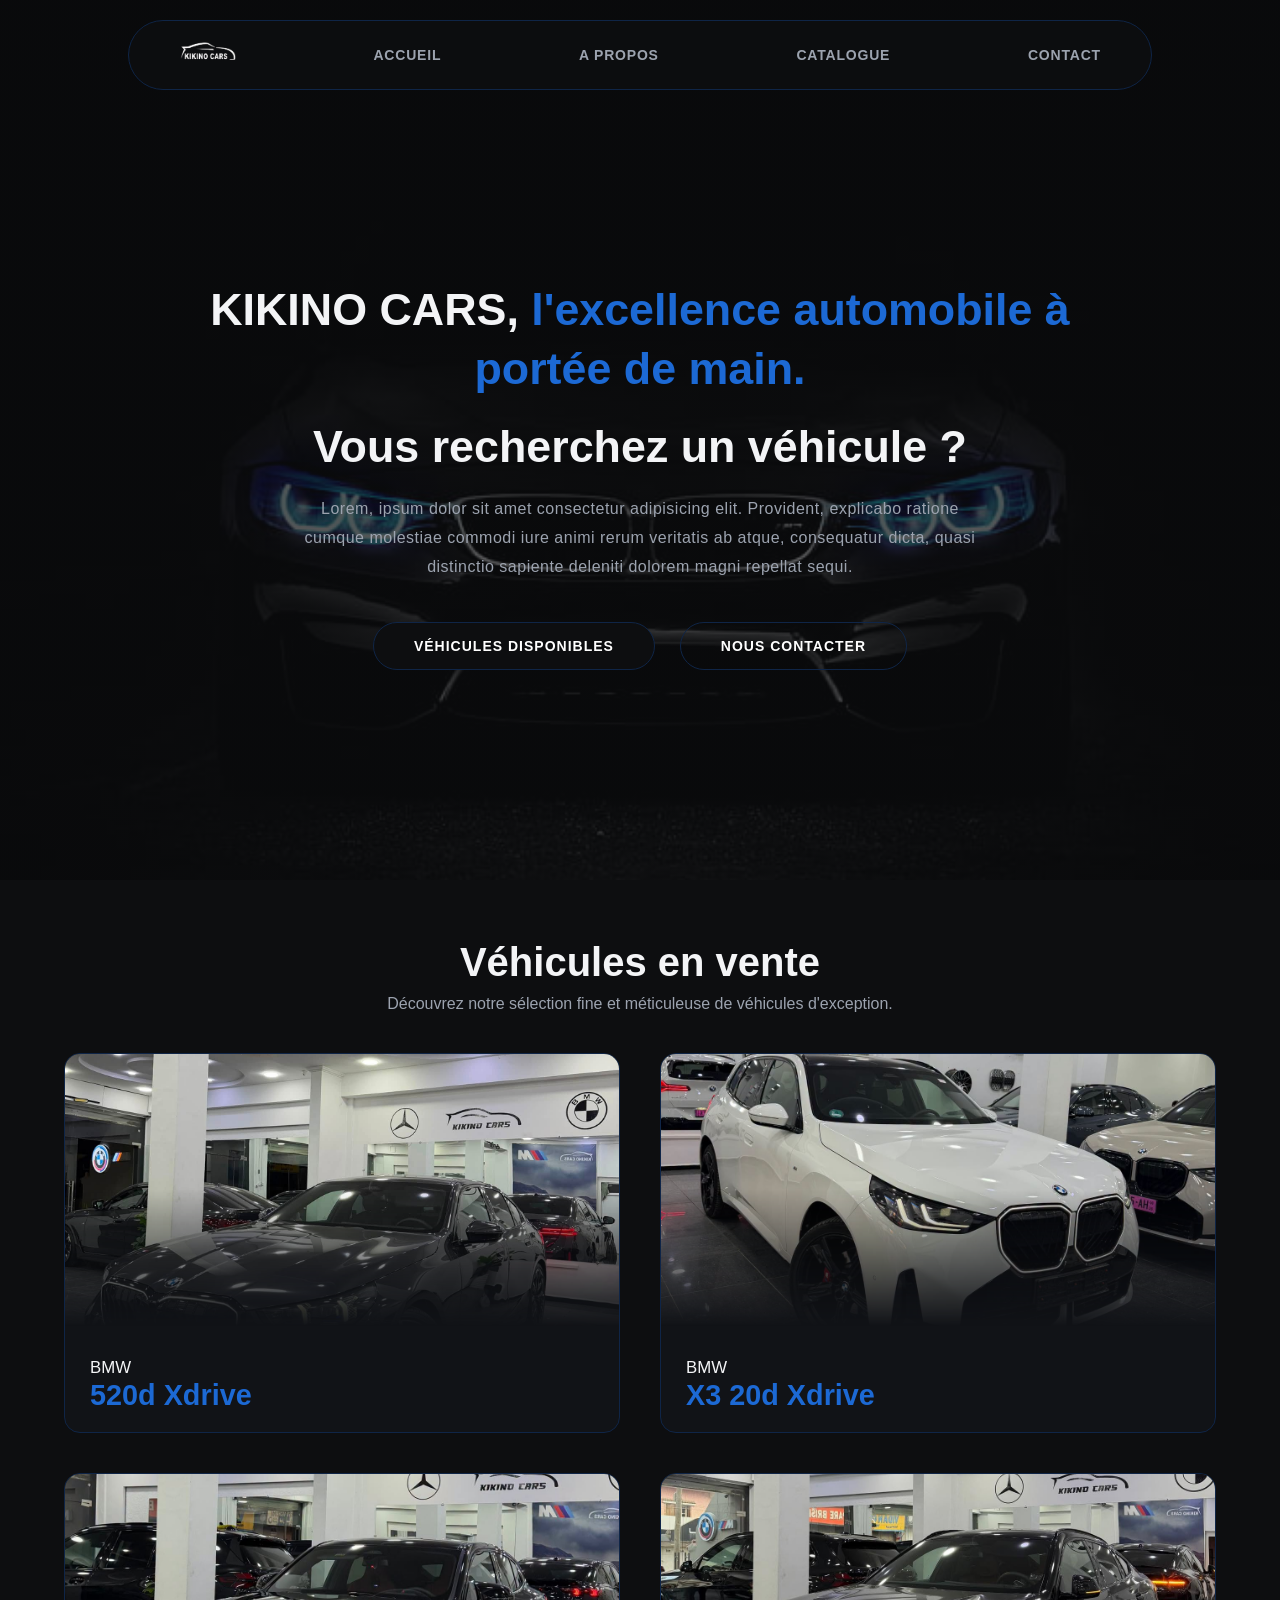
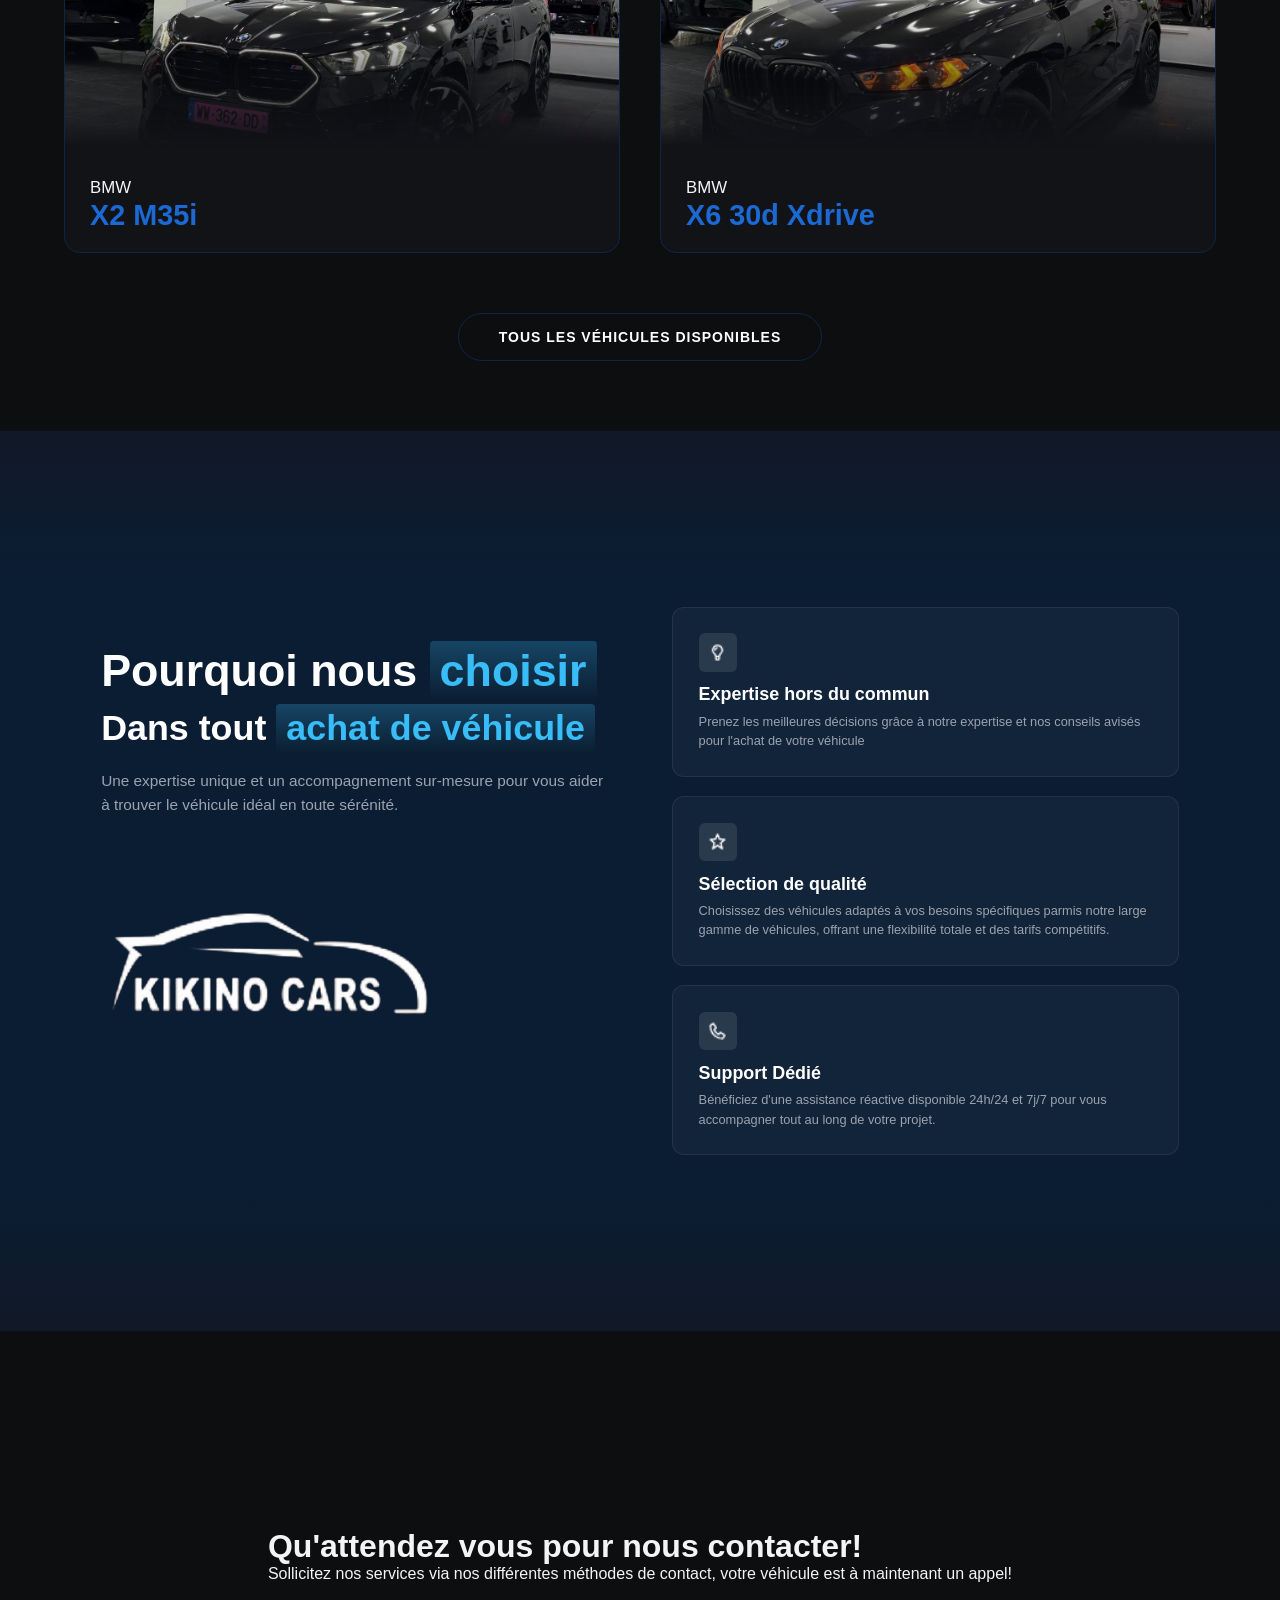
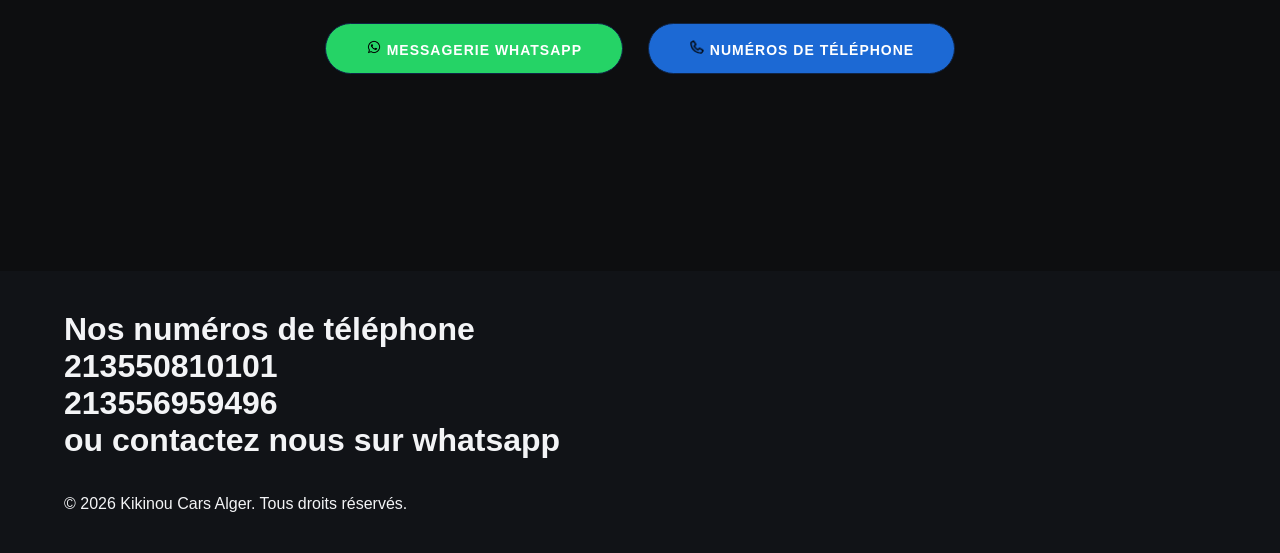
==== landing/index.html @ 7aaa52e4 "d" ====
<!DOCTYPE html>
<html lang="en">
<head>
    <meta charset="UTF-8">
    <meta name="viewport" content="width=device-width, initial-scale=1.0">
    <title>Kikino Cars</title>
    <link rel="stylesheet" href="style.css">
</head>
<body>
   <nav class="navbar">
        <div class="nav-links">
           <a href="#" class="logo"><img src="../img/kikinocarlogo.png" alt="logo"></a>
           <a href="#">Accueil</a> 
           <a href="Apropos/Apropos.html">A propos</a>
           <a href="CarsPage/Cars.html">Catalogue</a>
           <a href="Contact_Localisation/contact.html">Contact</a>
        </div>
   </nav>

   <div class="QSN">
        <div class="nom">
            <h1>KIKINO CARS, <span class="bleu-clair">l'excellence automobile à portée de main.</span></h1>
            <h1>Vous recherchez un véhicule <span></span>?</h1>
            <p>Lorem, ipsum dolor sit amet consectetur adipisicing elit. Provident, explicabo ratione cumque molestiae commodi iure animi rerum veritatis ab atque, consequatur dicta, quasi distinctio sapiente deleniti dolorem magni repellat sequi.</p>
        </div>
        <div class="QSNButtons">
            <button class="VD">Véhicules disponibles</button>
            <button class="WA1">Nous contacter</button>
        </div>
   </div>

   <div class="somecars">
    <div class="somecars_writing">
        <h1>Véhicules en vente</h1>
        <p>Découvrez notre sélection fine et méticuleuse de véhicules d'exception.</p>
    </div>
    <div class="carcard-grid">
        <div class="bmw520d2026">
        <img src="../img/520d2026.jpg" alt="">
        <div class="car-information">
        <h2>BMW</h2>
        <h1>520d Xdrive</h1> 
        </div>
        </div>
        
        <div class="bmw20d2025">
        <img src="../img/20d2025.jpg" alt="">
        <div class="car-information">
        <h2>BMW</h2>
        <h1>X3 20d Xdrive</h1>
        </div>
        </div>

        <div class="bmwm35i2026">
        <img src="../img/m35i2026.jpg" alt="">
        <div class="car-information">
        <h2>BMW</h2>
        <h1>X2 M35i</h1>
        </div>
        </div>

        <div class="bmw30d2026">
        <img src="../img/X630d2026.jpg" alt="">
        <div class="car-information">
        <h2>BMW</h2>
        <h1>X6 30d Xdrive</h1>
        </div>
        </div>
    </div>
   </div>

   <div class="SeeMore">
    <button class="SeeMorebutton">Tous les véhicules disponibles</button>
   </div>


  <div class="PourquoiChoisir">
    <div class="gauche-container">
        <div class="texte-introduction">
            <h1 class="titre-principal">Pourquoi nous <span>choisir</span></h1>
            <h1 class="title2">Dans tout <span>achat de véhicule</span></h1>
            <p class="description-principale">
                Une expertise unique et un accompagnement sur-mesure pour vous 
                aider à trouver le véhicule idéal en toute sérénité.
            </p>
        </div>
        <div class="image-mise-en-avant">
            <img src="../img/kikinocarlogo.png" alt="Notre équipe">
        </div>
    </div>

    <div class="droite-container">
        <div class="CardFeature">
            <div class="iconwrapper">
                <img src="../img/light-bulb-alt.png" alt="Icone">
            </div>
            <div class="CardContent">
                <h2>Expertise hors du commun</h2>
                <p>Prenez les meilleures décisions grâce à notre expertise et nos conseils avisés pour l'achat de votre véhicule</p>
            </div>
        </div>

        <div class="CardFeature">
            <div class="iconwrapper">
                <img src="../img/star.png" alt="Icone">
            </div>
            <div class="CardContent">
                <h2>Sélection de qualité</h2>
                <p>Choisissez des véhicules adaptés à vos besoins spécifiques parmis notre large gamme de véhicules, offrant une flexibilité totale et des tarifs compétitifs.</p>
            </div>
        </div>

        <div class="CardFeature">
            <div class="iconwrapper">
                <img src="../img/phone.png" alt="Icone">
            </div>
            <div class="CardContent">
                <h2>Support Dédié</h2>
                <p>Bénéficiez d'une assistance réactive disponible 24h/24 et 7j/7 pour vous accompagner tout au long de votre projet.</p>
            </div>
        </div>
    </div>
</div>

   <div class="reservation">
    <div class="reservationwriting">
        <h1>Qu'attendez vous pour nous contacter!</h1>
        <p>Sollicitez nos services via nos différentes méthodes de contact, votre véhicule est à maintenant un appel!</p>
    </div>
    <div class="reservationmethods">
        <button class="WTSPcontact"><img src="../img/whatsapp--v1-removebg-preview.png" alt=""> Messagerie Whatsapp</button>
        <button class="PHONEcontact"><img src="../img/phone.png" alt=""> Numéros de téléphone</button>
    </div>
   </div>

   <footer class="footer">
    <div class="contact">
        <h1>Nos numéros de téléphone</h1>
        <h1>213550810101</h1>
        <h1>213556959496</h1>
        <h1>ou contactez nous sur whatsapp</h1>
        <button><a href=""><img src="" alt=""></a></button>
    </div>

    <div class="SM">
       <button><a href=""><img src="" alt=""></a></button>
       <button><a href=""><img src="" alt=""></a></button>
       <button><a href=""><img src="" alt=""></a></button>
    </div>

    <div class="footer-localisation">    
    </div>

    <div class="copyright">
        <p class="footer-copyright">© 2026 Kikinou Cars Alger. Tous droits réservés.</p>
    </div>
   </footer>

</body>
<script src="kikinou.js"></script>
</html>
---- landing/style.css ----
@import url('https://googleapis.com');

*{
  margin: 0;
  padding: 0;
  box-sizing: border-box;
  font-family: 'Inter', sans-serif;
}

body{
    font-family: 'Inter', sans-serif;
}

html{
    scroll-behavior: smooth;
    background-color: #0D0E10;
    color: #F3F4F6;
}

a{
    text-decoration: none;
    color: inherit;
}

button{
    background: none;
    border: none;
    cursor: pointer;
}

.navbar{
    height: 70px;
    width: 80vw;
    display: flex;
    justify-content: space-between;
    align-items: center;
    align-self: center;
    position: sticky;
    top: 20px;
    padding: 0 50px;
    background-color: rgba(13, 14, 16, 0.95);
    backdrop-filter: blur(10px);
    border: solid #0F2547 1px;
    border-radius: 100px;
    margin: 0 auto;
    z-index: 100;
}

.nav-links {
    display: flex;
    gap: 35px;
    align-items: center;
    justify-content: space-between;
    width: 100%;
}

.nav-links a {
    font-size: 14px;
    font-weight: 600;
    text-transform: uppercase;
    letter-spacing: 0.8px;
    color: #9CA3AF;          
    transition: all 0.3s ease;
    position: relative;
    padding: 8px 0;
}

.nav-links a:hover {
    color: #1C69D4; 
}

.nav-links a::after {
    content: '';
    position: absolute;
    width: 0;
    height: 2px;
    bottom: 0;
    left: 0;
    background-color: #1C69D4;
    transition: width 0.3s ease;
}

.nav-links a:hover::after {
    width: 100%;
}

.nav-links a.active {
    color: #FFFFFF; 
}

.nav-links a.active::after {
    width: 100%; 
}

.nav-links .logo {
    display: flex;
    align-items: center;
    height: 100%;
}

.nav-links .logo img {
    height: 45px;
    width: auto;
    object-fit: contain;
}

.nav-links a.logo::after {
    display: none;
}

.QSN {
    height: 100vh;
    width: 100vw;
    background-image: linear-gradient(rgba(13, 14, 16, 0.7), rgba(13, 14, 16, 0.7)), url('../img/BMWcover.jpg');
    background-size: cover;
    background-position: center;
    background-repeat: no-repeat;
    position: relative;
    z-index: 2;
    margin-top: -90px; 
    padding-top: 90px;
    display: flex;
    flex-direction: column;
    justify-content: center;
    align-items: center;
    text-align: center;
    padding-left: 5%;
    padding-right: 5%;
    box-sizing: border-box;
    gap: 40px;
    img{
        -webkit-mask-image: linear-gradient(to bottom, black 50%, transparent 100%);
        mask-image: linear-gradient(to bottom, black 50%, transparent 100%);
    }
}

.QSN .nom {
    display: flex;
    flex-direction: column;
    align-items: center;
    gap: 20px;
    max-width: 900px;
}

.QSN .nom h1 {
    font-size: 2.8rem;
    font-weight: 700;
    line-height: 1.3;
}

.QSN .bleu-clair {
    color: #1C69D4;
}

.QSN .nom p {
    color: #9CA3AF;
    font-size: 16px;
    line-height: 1.8;
    letter-spacing: 0.5px;
    max-width: 700px;
}

.QSN .QSNButtons {
    display: flex;
    gap: 25px;
}

.QSN .WA1 {
    border: solid #0F2547 1px;
    color: white;
    font-weight: 700;
    font-size: 14px;
    text-transform: uppercase;
    letter-spacing: 1px;
    border-radius: 50px;
    padding: 15px 40px;
    background-color: transparent;
    transition: all ease-in-out 0.3s;
    cursor: pointer;
}

.QSN .WA1:hover {
    transform: scale(1.05);
    background-color: #0F2547;
}

.QSN .VD {
    border: #0F2547 solid 1px;
    color: white;
    font-weight: 700;
    font-size: 14px;
    text-transform: uppercase;
    letter-spacing: 1px;
    border-radius: 50px;
    padding: 15px 40px;
    background-color: #0D0E10;
    transition: all ease-in-out 0.3s;
    cursor: pointer;
}

.QSN .VD:hover {
    transform: scale(1.05);
    background-color: #1C69D4;
}

.QSN .WA1 a, 
.QSN .VD a {
    color: inherit;
    font-size: inherit;
    font-weight: inherit;
    display: flex;
    align-items: center;
    justify-content: center;
    width: 100%;
    height: 100%;
}

.somecars{
      min-height: 100vh;
      width: 100vw;
      display: flex;
      flex-direction: column;
      align-items: center;
      justify-content: flex-start;
      background-color: #0D0E10;
      box-sizing: border-box;
      padding: 60px 5vw;
}

.somecars_writing{
    text-align: center;
    margin-bottom: 40px;
}

.somecars_writing h1 {
    font-size: 2.5rem;
    font-weight: 700;
    margin-bottom: 10px;
}

.somecars_writing p {
    color: #9CA3AF;
    font-size: 16px;
}

.carcard-grid {
    display: grid;
    grid-template-columns: repeat(2, 1fr);
    width: 100%;
    gap: 40px;
  
    & > div{
        background-color: #111317;
        border: solid 1px #0F2547;
        border-radius: 16px;
        overflow: hidden;
        transition: transform 0.3s ease, border-color 0.3s ease;
        height: 380px; 
        
        display: flex;
        align-items: flex-start;
        flex-direction: column;
        position: relative;
        cursor: pointer;
        
        &:hover{
            transform: translateY(-5px);
            border-color: #1C69D4;
        }
    }
    
    img{
        width: 100%;
        height: 72%;
        object-fit: cover;
        -webkit-mask-image: linear-gradient(to bottom, black 50%, transparent 100%);
        mask-image: linear-gradient(to bottom, black 50%, transparent 100%);
    }
    
    .car-information{
        width: 100%;
        height: 28%;
        padding: 0 25px 20px 25px;
        box-sizing: border-box;
        z-index: 1;
        
        
        display: flex;
        flex-direction: column;
        justify-content: flex-end; 

        h1{
            color: #1C69D4;
            font-size: 1.8rem;
            line-height: 1.1;
        }
        h2{
            font-weight: 300;
            font-size: 1.05rem;
            margin-bottom: 2px;
        }
    }
}

.SeeMore{
    display: flex;
    align-items: center;
    justify-content: center;
    margin-bottom: 70px;
  .SeeMorebutton{
    border: solid #0F2547 1px;
    color: white;
    font-weight: 700;
    font-size: 14px;
    text-transform: uppercase;
    letter-spacing: 1px;
    border-radius: 50px;
    padding: 15px 40px;
    background-color: transparent;
    transition: all ease-in-out 0.3s;
    cursor: pointer;

    &:hover{
        transform: scale(1.05);
        background-color: black;
    }
  }
}

.PourquoiChoisir {
    min-height: 100vh;
    width: 100%;
    display: flex;
    flex-direction: row;
    align-items: center;
    justify-content: center;
    background: linear-gradient(to bottom, #111827 0%, #0B1D33 15%, #0B1D33 85%, #111827 100%);
    padding: 4vw 6vw;
    box-sizing: border-box;
    gap: 5vw;
    font-family: 'Inter', sans-serif;

    .gauche-container {
        width: 45%;
        display: flex;
        flex-direction: column;
        gap: 3vw;

        .texte-introduction {
            display: flex;
            flex-direction: column;

            .titre-principal {
                color: #FFFFFF;
                font-size: clamp(2rem, 3.5vw, 4rem);
                font-weight: 700;
                margin: 0 0 1vw 0;
                
                span {
                    color: #38BDF8;
                    padding: 0 4px;
                    background: linear-gradient(to top, rgba(9, 35, 47, 0.25) 0%, rgba(56, 189, 248, 0.25) 100%);
                    padding: 4px 10px;
                    border-radius: 4px;
                }
            }

            .title2 {
                color: #FFFFFF;
                font-size: clamp(1.6rem, 2.8vw, 3.2rem);
                font-weight: 600;
                margin: 0 0 1.5vw 0;

                span {
                    color: #38BDF8;
                    padding: 0 4px;
                    background: linear-gradient(to top, rgba(9, 35, 47, 0.25) 0%, rgba(56, 189, 248, 0.25) 100%);
                    padding: 4px 10px;
                    border-radius: 4px;
                }
            }

            .description-principale {
                color: #9CA3AF;
                font-size: clamp(0.9rem, 1.2vw, 1.3rem);
                line-height: 1.6;
                font-weight: 300;
                margin: 0;
                width: 100%;
            }
        }

        .image-mise-en-avant {
            width: 100%;
            display: flex;
            justify-content: flex-start;
            
            img {
                width: 65%;
                height: auto;
                object-fit: contain;
                border-radius: 12px;
                display: block;
            }
        }
    }

    .droite-container {
        width: 45%;
        display: flex;
        flex-direction: column;
        gap: 1.5vw;

        .CardFeature {
            background-color: rgba(255, 255, 255, 0.03);
            border: 1px solid rgba(255, 255, 255, 0.08);
            border-radius: 12px;
            padding: 2vw;
            display: flex;
            flex-direction: column;
            gap: 1vw;
            transition: background-color 0.3s ease;
            cursor: pointer;

            &:hover {
                background-color: rgba(255, 255, 255, 0.06);
            }

            .iconwrapper {
                background-color: rgba(255, 255, 255, 0.1);
                width: clamp(35px, 3vw, 55px);
                height: clamp(35px, 3vw, 55px);
                border-radius: 6px;
                display: flex;
                align-items: center;
                justify-content: center;

                img {
                    width: 50%;
                    height: 50%;
                    object-fit: contain;
                    filter: invert(1);
                }
            }

            .CardContent {
                h2 {
                    color: #FFFFFF;
                    font-size: clamp(1rem, 1.4vw, 1.6rem);
                    font-weight: 600;
                    margin: 0 0 0.5vw 0;
                    cursor: text;
                }

                p {
                    color: #9CA3AF;
                    font-size: clamp(0.8rem, 1vw, 1.1rem);
                    line-height: 1.5;
                    font-weight: 300;
                    margin: 0;
                    cursor: text;
                }
            }
        }
    }
}

@media (max-width: 1024px) {
    .PourquoiChoisir {
        flex-direction: column;
        gap: 80px;
        padding: 60px 24px;

        .gauche-container {
            width: 100%;
            margin: 0 auto;
            align-items: center;
            text-align: center;

            .texte-introduction {
                align-items: center;
            }

            .image-mise-en-avant {
                justify-content: center;
                
                img {
                    width: 50%;
                }
            }
        }

        .droite-container {
            width: 100%;
            margin: 0 auto;
        }
    }
}



.reservation {
    min-height: 60vh;
    width: 100vw;
    display: flex;
    justify-content: center;
    align-items: center;
    flex-direction: column;
    padding: 40px 24px;
    gap: 40px;
    box-sizing: border-box;

}

.reservation .reservationmethods {
    display: flex;
    gap: 25px;

            @media (max-width: 640px) {
            flex-direction: column;
            width: 100%;
            max-width: 320px;
            gap: 15px;
        }
}

.reservation .PHONEcontact {
    border: solid #0F2547 1px;
    color: white;
    font-weight: 700;
    font-size: 14px;
    text-transform: uppercase;
    letter-spacing: 1px;
    border-radius: 50px;
    padding: 15px 40px;
    background-color: #1C69D4;
    transition: all ease-in-out 0.3s;
    cursor: pointer;
}

.reservation .PHONEcontact:hover {
    transform: scale(1.05);
    background-color: #0F2547;
}

.reservation .WTSPcontact {
    border: #0F2547 solid 1px;
    color: white;
    font-weight: 700;
    font-size: 14px;
    text-transform: uppercase;
    letter-spacing: 1px;
    border-radius: 50px;
    padding: 15px 40px;
    background-color: #25D366;
    transition: all ease-in-out 0.3s;
    cursor: pointer;
}

.reservation .WTSPcontact:hover {
    transform: scale(1.05);
    background-color: #1c9a4a;
}

.reservation .PHONEcontact a, 
.reservation .WTSPcontact a {
    color: inherit;
    font-size: inherit;
    font-weight: inherit;
    display: flex;
    align-items: center;
    justify-content: center;
    width: 100%;
    height: 100%;
    gap: 12px;
}

.reservation .PHONEcontact img, 
.reservation .WTSPcontact img {
    width: 16px; 
    height: 16px;
    object-fit: contain;
    display: inline-block;

}

.footer {
    background-color: #111317;
    padding: 40px 5vw;
}

@media (max-width: 900px) {
    .carcard-grid {
        grid-template-columns: 1fr;
        gap: 30px;
        & > div {
            height: 340px;
        }
    }
}
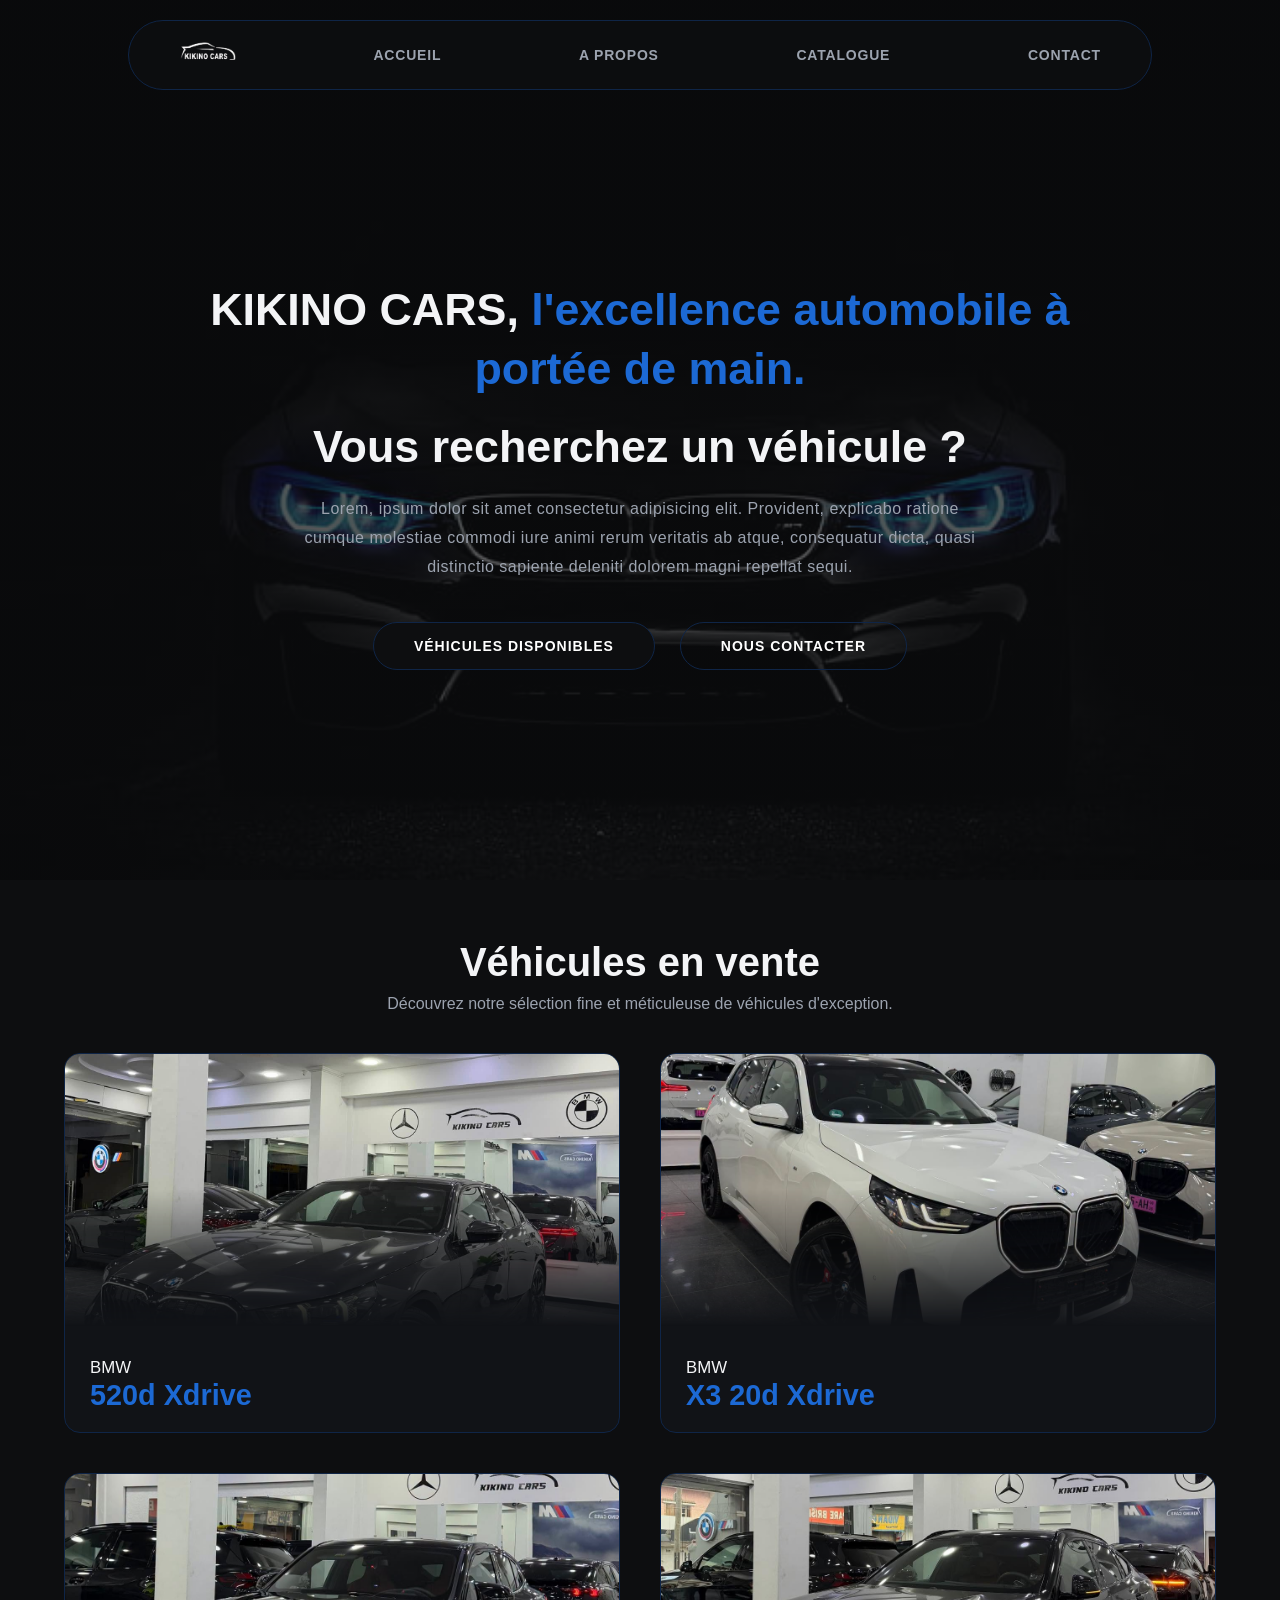
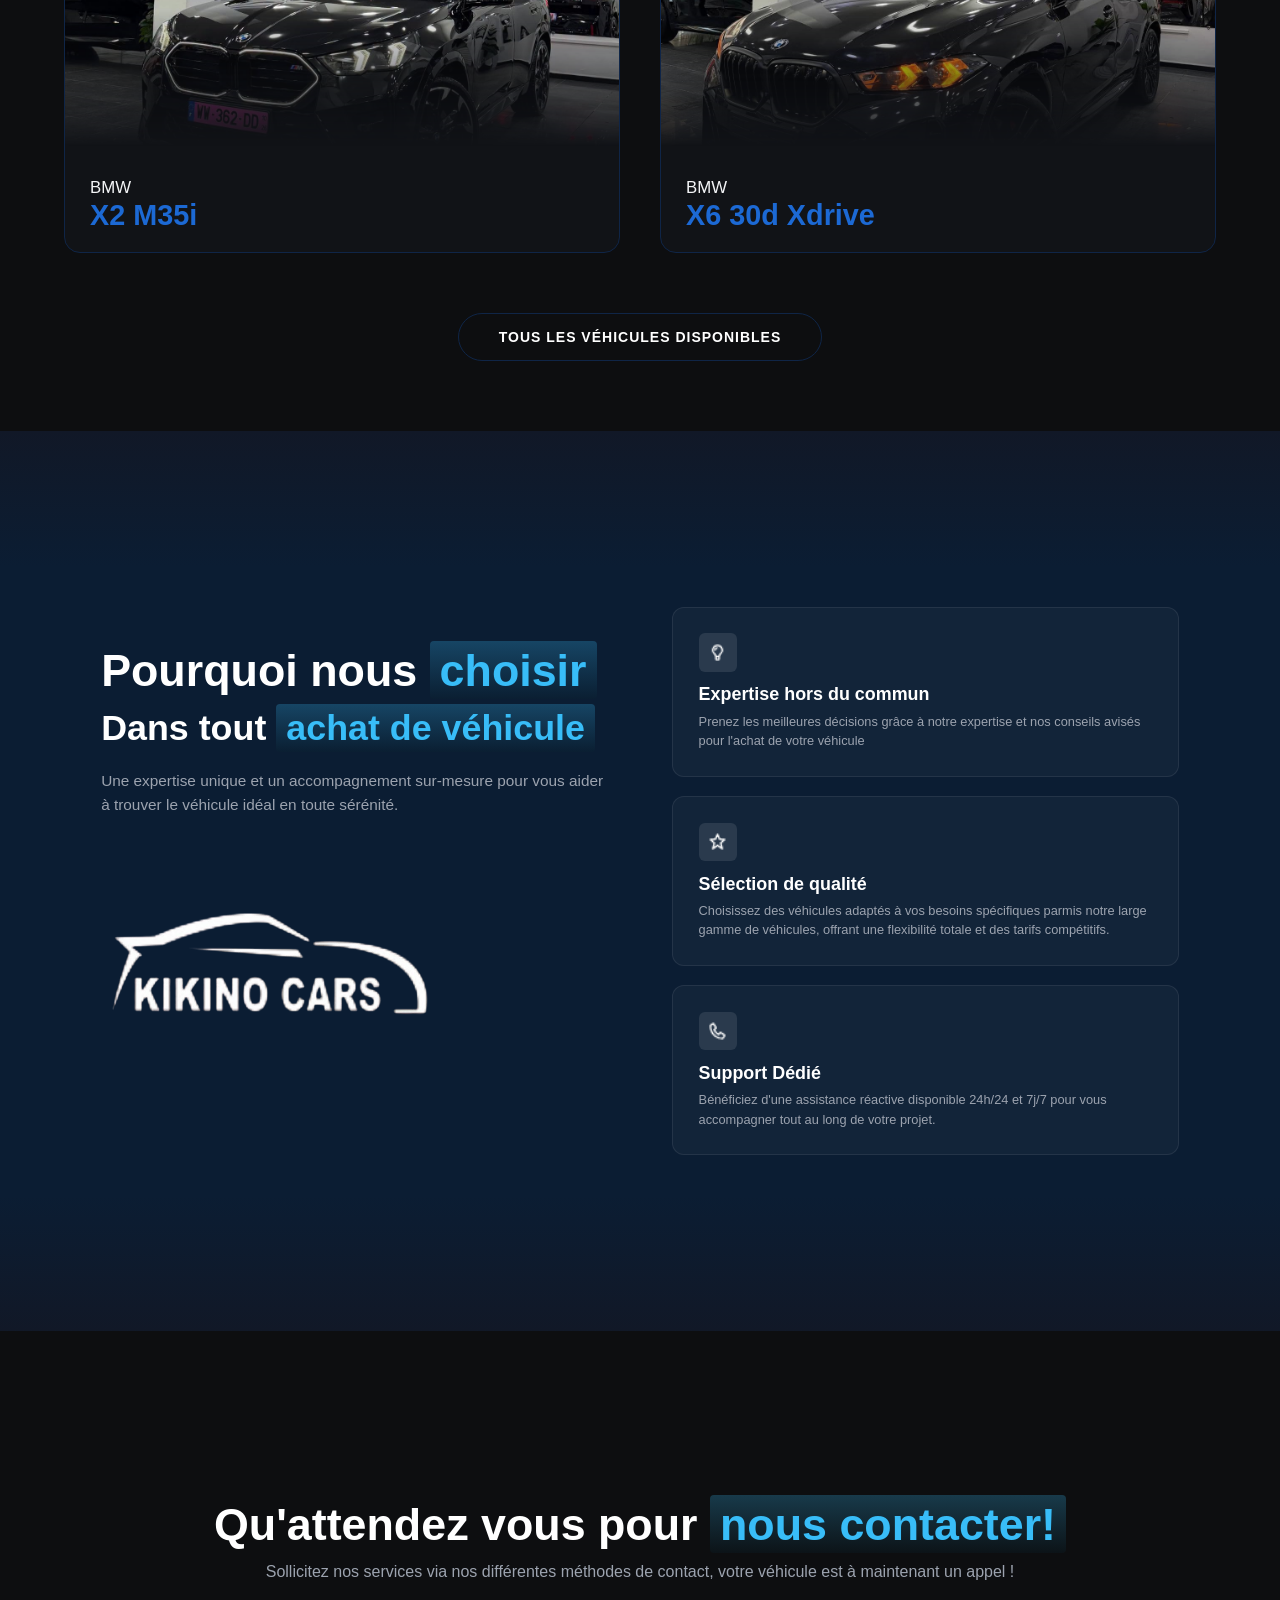
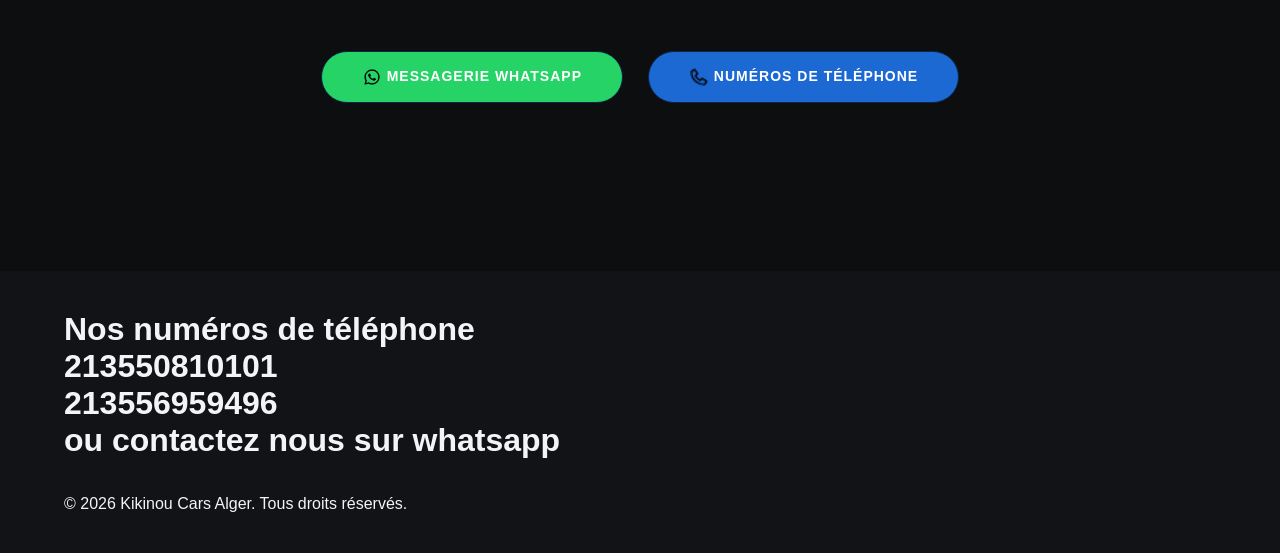
==== commit 1f08365d: "added span + writing style modif" ====
--- a/landing/index.html
+++ b/landing/index.html
@@ -124,8 +124,8 @@
 
    <div class="reservation">
     <div class="reservationwriting">
-        <h1>Qu'attendez vous pour nous contacter!</h1>
-        <p>Sollicitez nos services via nos différentes méthodes de contact, votre véhicule est à maintenant un appel!</p>
+        <h1>Qu'attendez vous pour <span>nous contacter!</span></h1>
+        <p>Sollicitez nos services via nos différentes méthodes de contact, votre véhicule est à maintenant un appel !</p>
     </div>
     <div class="reservationmethods">
         <button class="WTSPcontact"><img src="../img/whatsapp--v1-removebg-preview.png" alt=""> Messagerie Whatsapp</button>
--- a/landing/style.css
+++ b/landing/style.css
@@ -512,6 +512,24 @@
 
 }
 
+.reservation .reservationwriting{
+    text-align: center;
+    margin-bottom: 30px;
+}
+
+
+.reservation .reservationwriting h1 {
+
+    color: #FFFFFF;
+    font-size: clamp(2rem, 3.5vw, 4rem);
+    font-weight: 700;
+    margin: 0 0 1vw 0;
+}
+
+.reservation .reservationwriting p {
+    color: #9CA3AF;
+}
+
 .reservation .reservationmethods {
     display: flex;
     gap: 25px;
@@ -577,11 +595,21 @@
 
 .reservation .PHONEcontact img, 
 .reservation .WTSPcontact img {
-    width: 16px; 
-    height: 16px;
+    width: 20px; 
+    height: 20px;
     object-fit: contain;
     display: inline-block;
-
+    vertical-align: middle;
+    object-fit: contain;
+
+}
+
+.reservation span{
+    color: #38BDF8;
+    padding: 0 4px;
+    background: linear-gradient(to top, rgba(9, 35, 47, 0.25) 0%, rgba(56, 189, 248, 0.25) 100%);
+    padding: 4px 10px;
+    border-radius: 4px;
 }
 
 .footer {
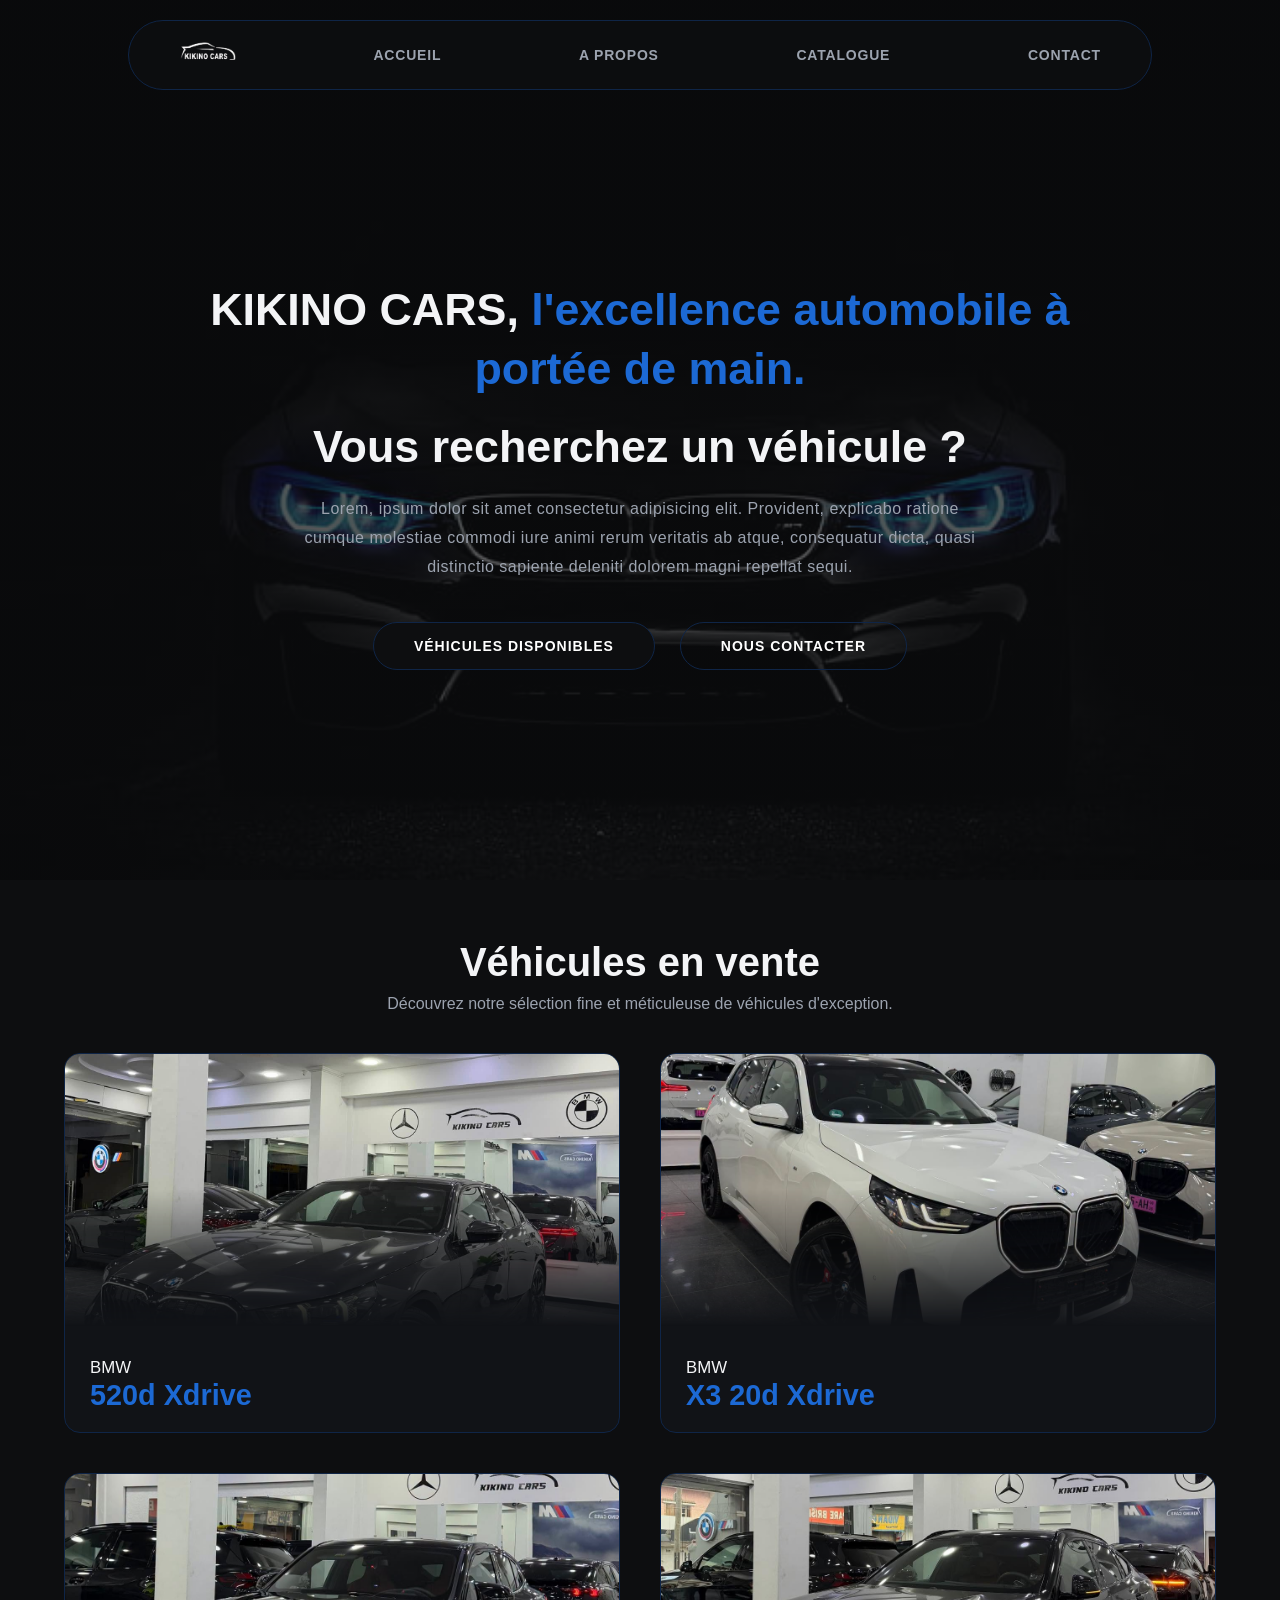
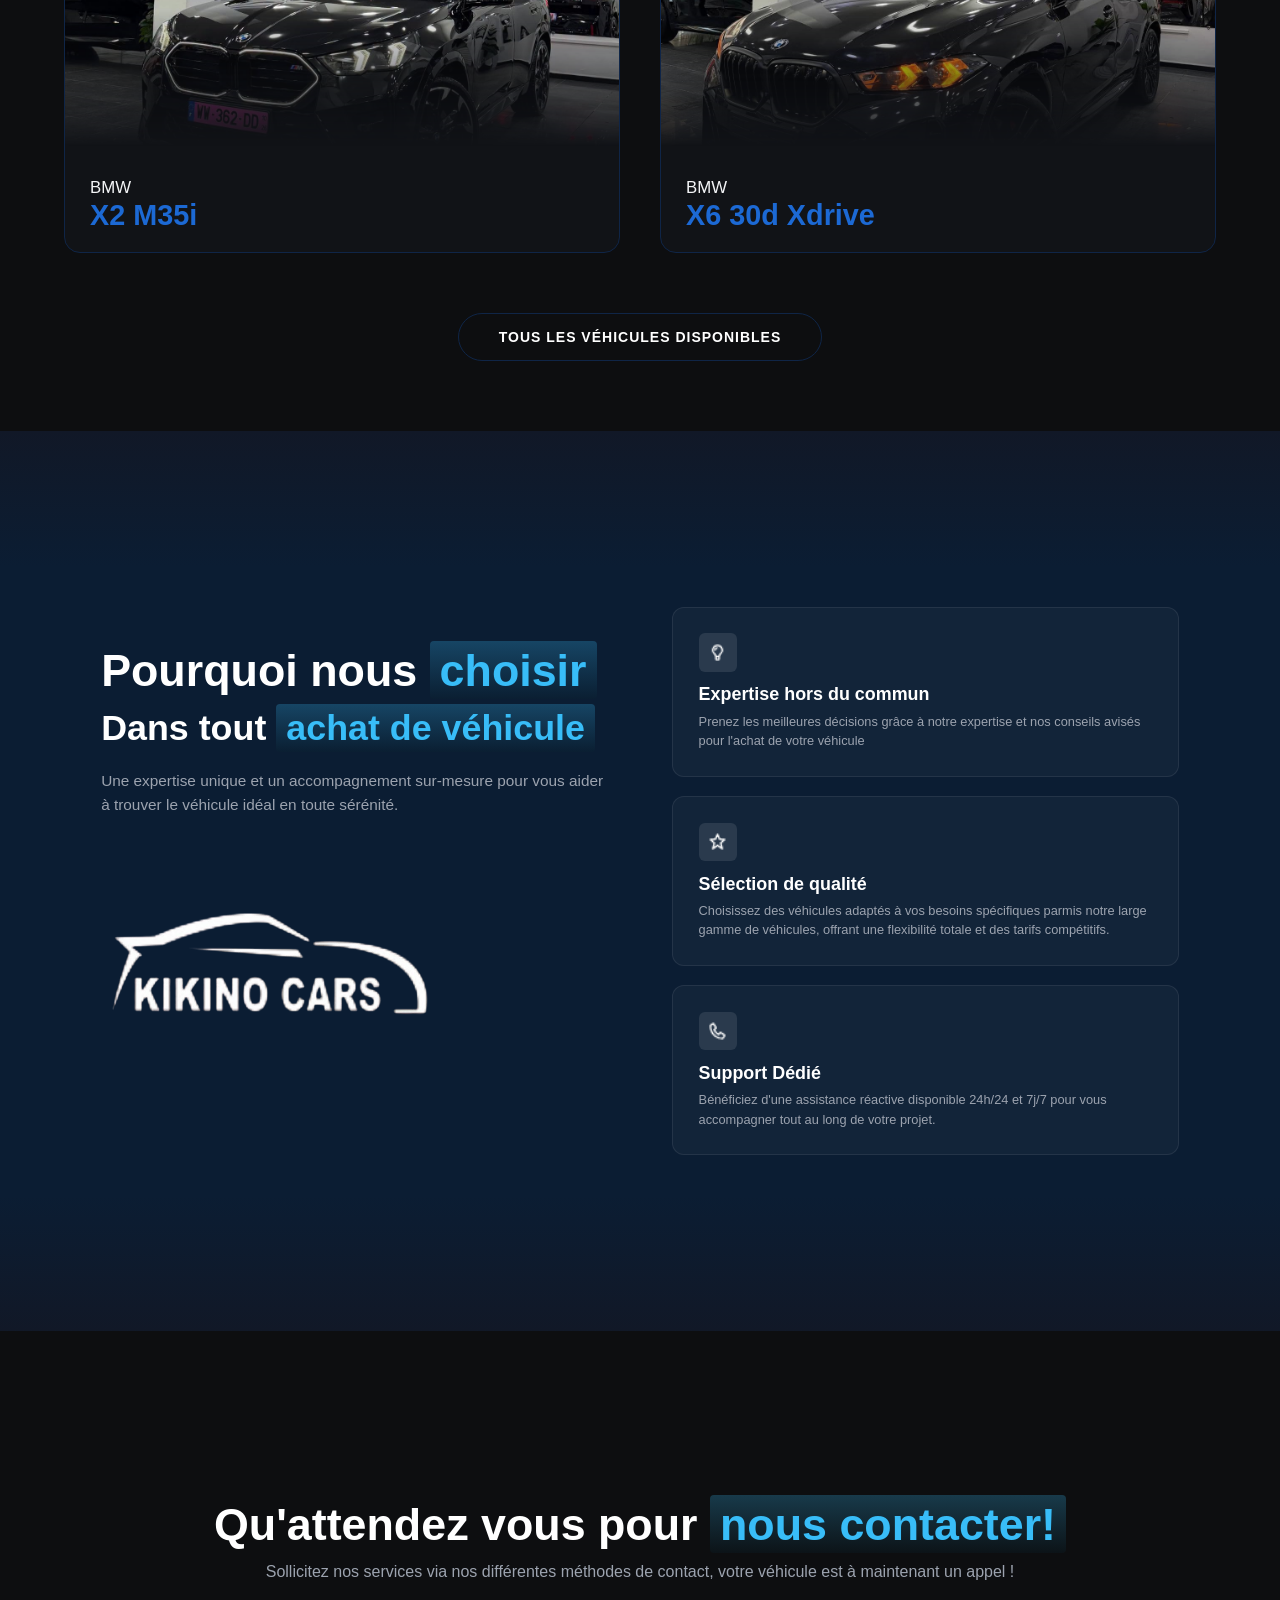
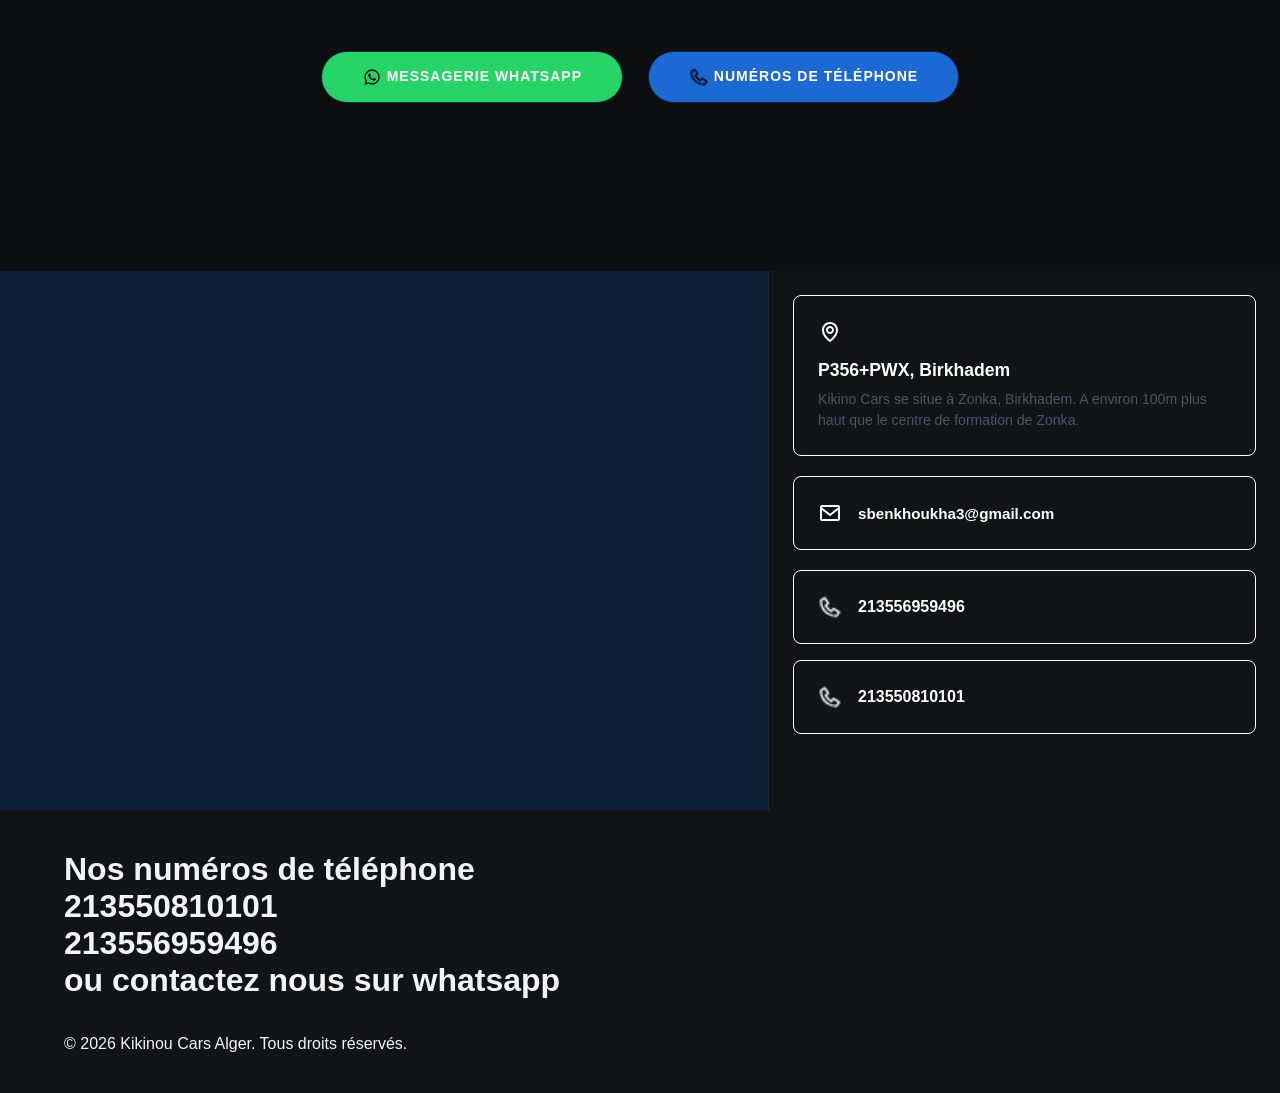
==== commit c5578dee: "location done" ====
--- a/landing/index.html
+++ b/landing/index.html
@@ -133,6 +133,42 @@
     </div>
    </div>
 
+   <div class="location">
+    <div class="locationContainer">
+        <iframe 
+            src="https://www.google.com/maps/embed?pb=!1m18!1m12!1m3!1d3560.8618812496825!2d3.0595435760649146!3d36.70986497278607!2m3!1f0!2f0!3f0!3m2!1i1024!2i768!4f13.1!3m3!1m2!1s0x128fad003ac2afd7%3A0x367d371f8e5d5c17!2sKIKINO%20CARS!5e1!3m2!1sfr!2sch!4v1788182510143!5m2!1sfr!2sch" 
+            width="100%" 
+            height="450" 
+            style="border:0;" 
+            allowfullscreen="" 
+            loading="lazy">
+         </iframe>
+    </div>
+    <div class="additionnalInfo">
+        <div class="exactlocation">
+            <img src="../img/location.svg" alt="">
+            <div class="locationWriting">
+             <h1>P356+PWX, Birkhadem</h1>
+             <h2>Kikino Cars se situe à Zonka, Birkhadem. A environ 100m plus haut que le centre de formation de Zonka.</h2>
+            </div>
+        </div>
+        <div class="email">
+            <img src="../img/envelope.svg" alt="">
+            <h1>sbenkhoukha3@gmail.com</h1>
+        </div>
+        <div class="phone">
+            <div class="firstNum">
+                <img src="../img/phone.png" alt="">
+                <h1>213556959496</h1>
+            </div>
+            <div class="secondNum">
+                <img src="../img/phone.png" alt="">
+                <h1>213550810101</h1>
+            </div>
+        </div>
+    </div>
+   </div>
+
    <footer class="footer">
     <div class="contact">
         <h1>Nos numéros de téléphone</h1>
--- a/landing/style.css
+++ b/landing/style.css
@@ -612,6 +612,142 @@
     border-radius: 4px;
 }
 
+
+.location{
+    display: flex;
+    flex-direction: row;
+    min-height: 60vh;
+    width: 100vw;
+    box-sizing: border-box;
+    font-family: 'Inter', sans-serif;
+    background-color: #0B1D33;
+
+}
+
+.location .locationContainer{
+    width: 60%;
+    flex-grow: 1;
+}
+
+.location iframe{
+    height: 100%;
+    width: 100%;
+    min-height: 500px;
+    display: block;
+}
+
+.location .additionnalInfo{
+    width: 40%;
+    min-width: 360px;
+    background-color: #111317;
+    padding: 24px;
+    display: flex;
+    flex-direction: column;
+    gap: 20px;
+    box-sizing: border-box;
+    border-left: 1px solid rgba(255, 255, 255, 0.08);
+}
+
+.location .exactlocation, .email, .phone {
+    background-color: transparent;
+    border-radius: 8px;
+    padding: 24px;
+    box-shadow: 0 4px 12px rgba(0, 0, 0, 0.15);
+    display: flex;
+    gap: 16px;
+    border: 1px solid white;
+    box-sizing: border-box;
+
+    img{
+        width: 24px;
+        height: 24px;
+        object-fit: contain;
+        flex-shrink: 0;  
+        filter: invert(1) !important;
+    }
+}
+
+.location .exactlocation{
+    display: flex;
+    flex-direction: column;
+    img {
+        align-self: flex-start;
+    }
+}
+
+.location .locationWriting {
+    display: flex;
+    flex-direction: column;
+    gap: 8px;
+
+        h1 {
+            color: white;
+            font-size: 1.1rem;
+            font-weight: 700;
+            margin: 0;
+        }
+
+        h2 {
+            color: #4B5563;
+            font-size: 0.88rem;
+            line-height: 1.5;
+            font-weight: 400;
+            margin: 0;
+        }
+}
+
+.location .email {
+    flex-direction: row;
+    align-items: center;
+
+        h1 {
+            color: #FFFFFF;
+            font-size: 0.95rem;
+            font-weight: 600;
+            margin: 0;
+        }
+}
+
+.location .phone {
+    display: flex;
+    flex-direction: column;
+    gap: 16px;
+    border: none;
+    padding: 0;
+    box-shadow: none;
+    background-color: transparent;
+
+    .firstNum, .secondNum {
+        display: flex;
+        flex-direction: row;
+        align-items: center;
+        gap: 16px;
+        width: 100%;
+        background-color: transparent;
+        border-radius: 8px;
+        padding: 24px;
+        box-shadow: 0 4px 12px rgba(0, 0, 0, 0.15);
+        border: 1px solid white;
+        box-sizing: border-box;
+
+        img {
+            width: 24px;
+            height: 24px;
+            object-fit: contain;
+            flex-shrink: 0;
+            filter: invert(1) !important;
+        }
+
+        h1 {
+            color: white;
+            font-size: 1rem;
+            font-weight: 600;
+            margin: 0;
+        }
+    }
+}
+
+
 .footer {
     background-color: #111317;
     padding: 40px 5vw;
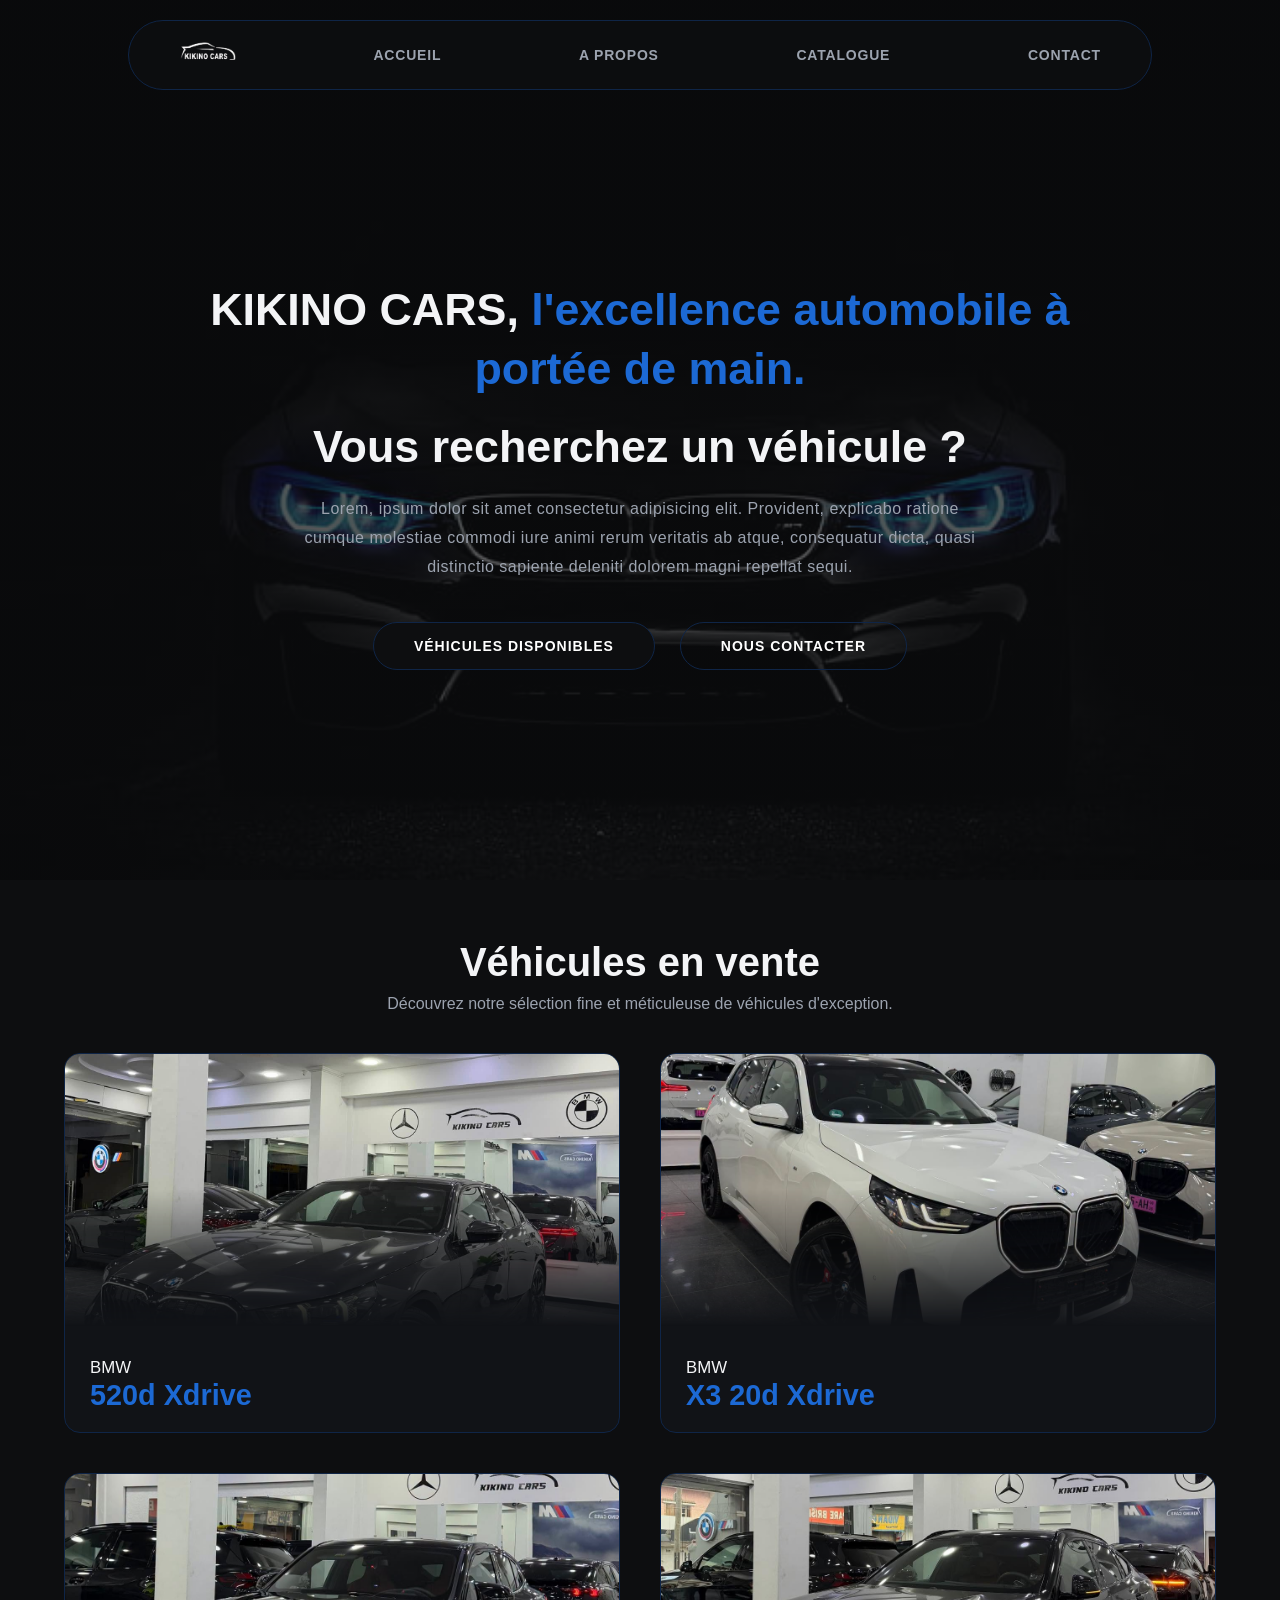
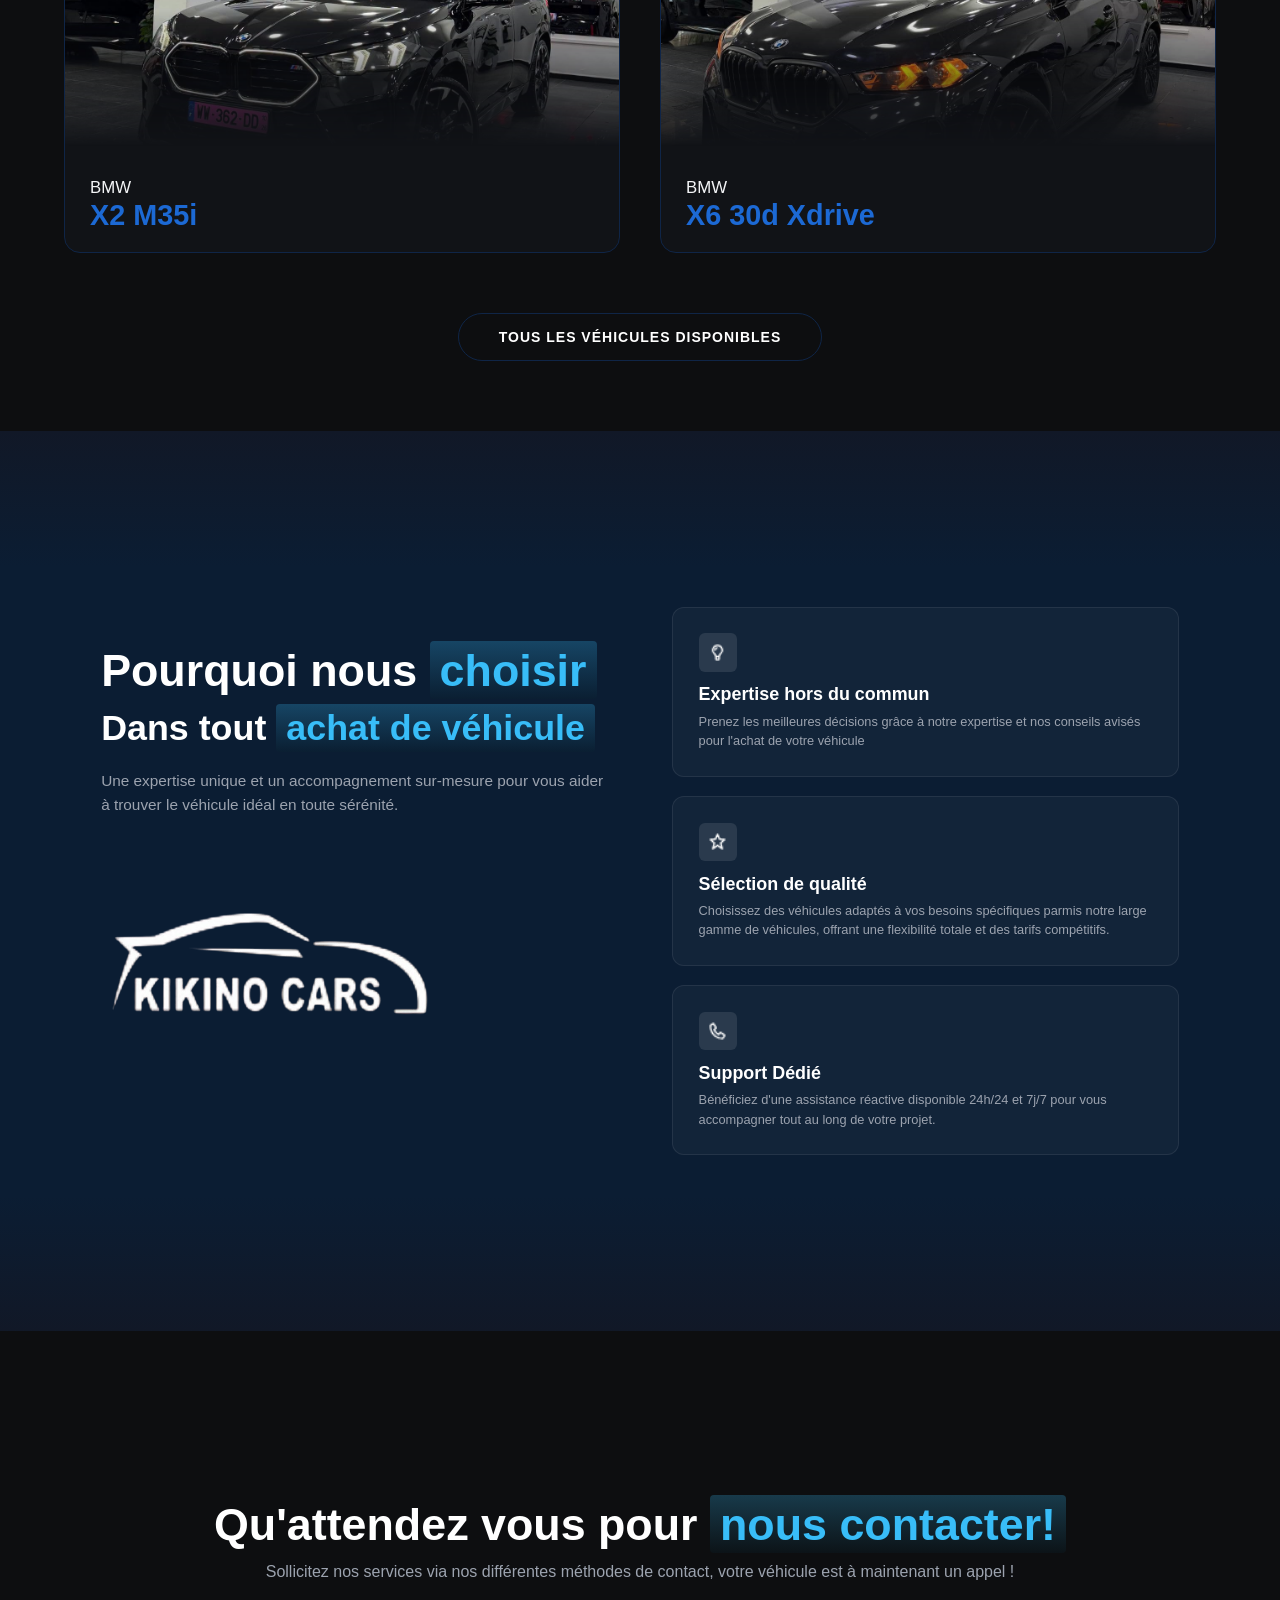
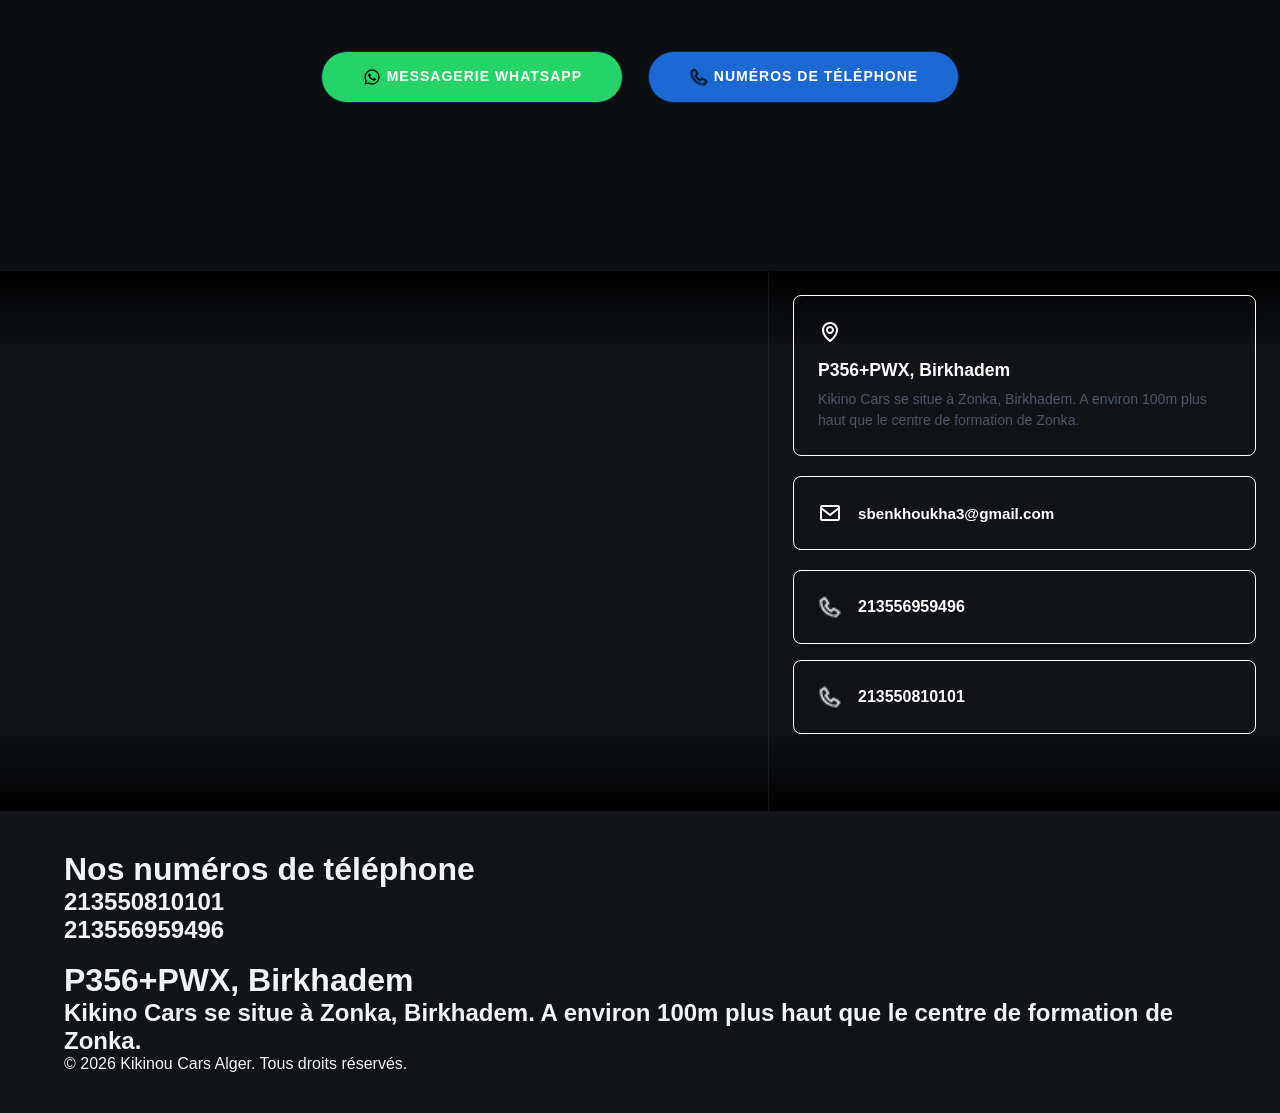
==== commit 5f7e017a: "localisation footer html" ====
--- a/landing/index.html
+++ b/landing/index.html
@@ -172,10 +172,8 @@
    <footer class="footer">
     <div class="contact">
         <h1>Nos numéros de téléphone</h1>
-        <h1>213550810101</h1>
-        <h1>213556959496</h1>
-        <h1>ou contactez nous sur whatsapp</h1>
-        <button><a href=""><img src="" alt=""></a></button>
+        <h2>213550810101</h2>
+        <h2>213556959496</h2>
     </div>
 
     <div class="SM">
@@ -184,7 +182,10 @@
        <button><a href=""><img src="" alt=""></a></button>
     </div>
 
-    <div class="footer-localisation">    
+    <div class="footer-localisation">
+        <h1>P356+PWX, Birkhadem</h1>
+        <h2>Kikino Cars se situe à Zonka, Birkhadem. A environ 100m plus haut que le centre de formation de Zonka.</h2>
+        
     </div>
 
     <div class="copyright">
--- a/landing/style.css
+++ b/landing/style.css
@@ -621,6 +621,7 @@
     box-sizing: border-box;
     font-family: 'Inter', sans-serif;
     background-color: #0B1D33;
+    background: linear-gradient(to bottom, #000000 0%, #111317 15%, #111317 85%, #000000 100%);
 
 }
 
@@ -634,18 +635,20 @@
     width: 100%;
     min-height: 500px;
     display: block;
+    background-color: transparent;
 }
 
 .location .additionnalInfo{
     width: 40%;
     min-width: 360px;
-    background-color: #111317;
+    background-color: transparent;
     padding: 24px;
     display: flex;
     flex-direction: column;
     gap: 20px;
     box-sizing: border-box;
     border-left: 1px solid rgba(255, 255, 255, 0.08);
+    background: linear-gradient(to bottom, #000000 0%, #111317 15%, #111317 85%, #000000 100%);
 }
 
 .location .exactlocation, .email, .phone {
@@ -670,6 +673,12 @@
 .location .exactlocation{
     display: flex;
     flex-direction: column;
+    cursor: pointer;
+    transition: ease-in-out  all 0.3s;
+
+    &:hover{
+        transform: scale(1.05);
+    }
     img {
         align-self: flex-start;
     }
@@ -699,6 +708,12 @@
 .location .email {
     flex-direction: row;
     align-items: center;
+    cursor: pointer;
+    transition: ease-in-out  all 0.3s;
+
+    &:hover{
+        transform: scale(1.05);
+    }
 
         h1 {
             color: #FFFFFF;
@@ -729,6 +744,12 @@
         box-shadow: 0 4px 12px rgba(0, 0, 0, 0.15);
         border: 1px solid white;
         box-sizing: border-box;
+        cursor: pointer;
+        transition: ease-in-out  all 0.3s;
+
+        &:hover{
+            transform: scale(1.05);
+        }
 
         img {
             width: 24px;
@@ -764,3 +785,7 @@
 }
 
 
+
+....
+
+
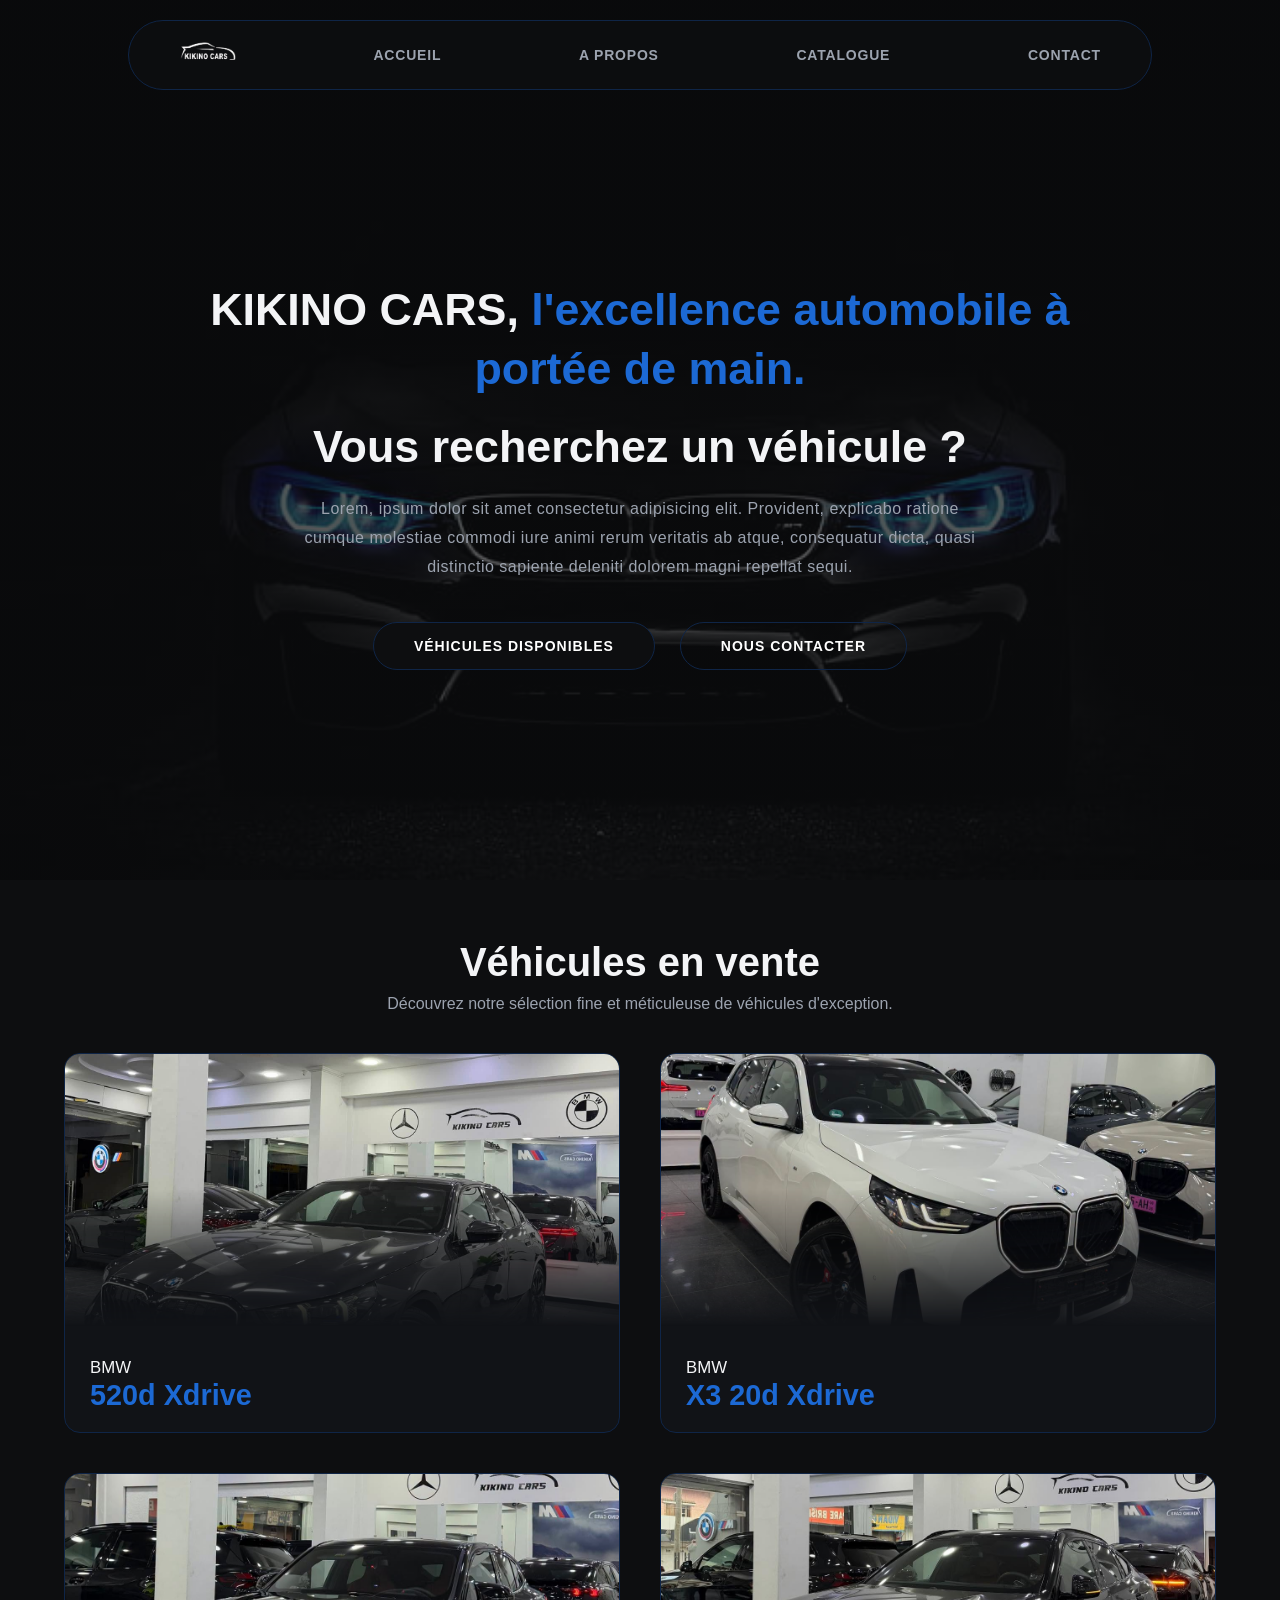
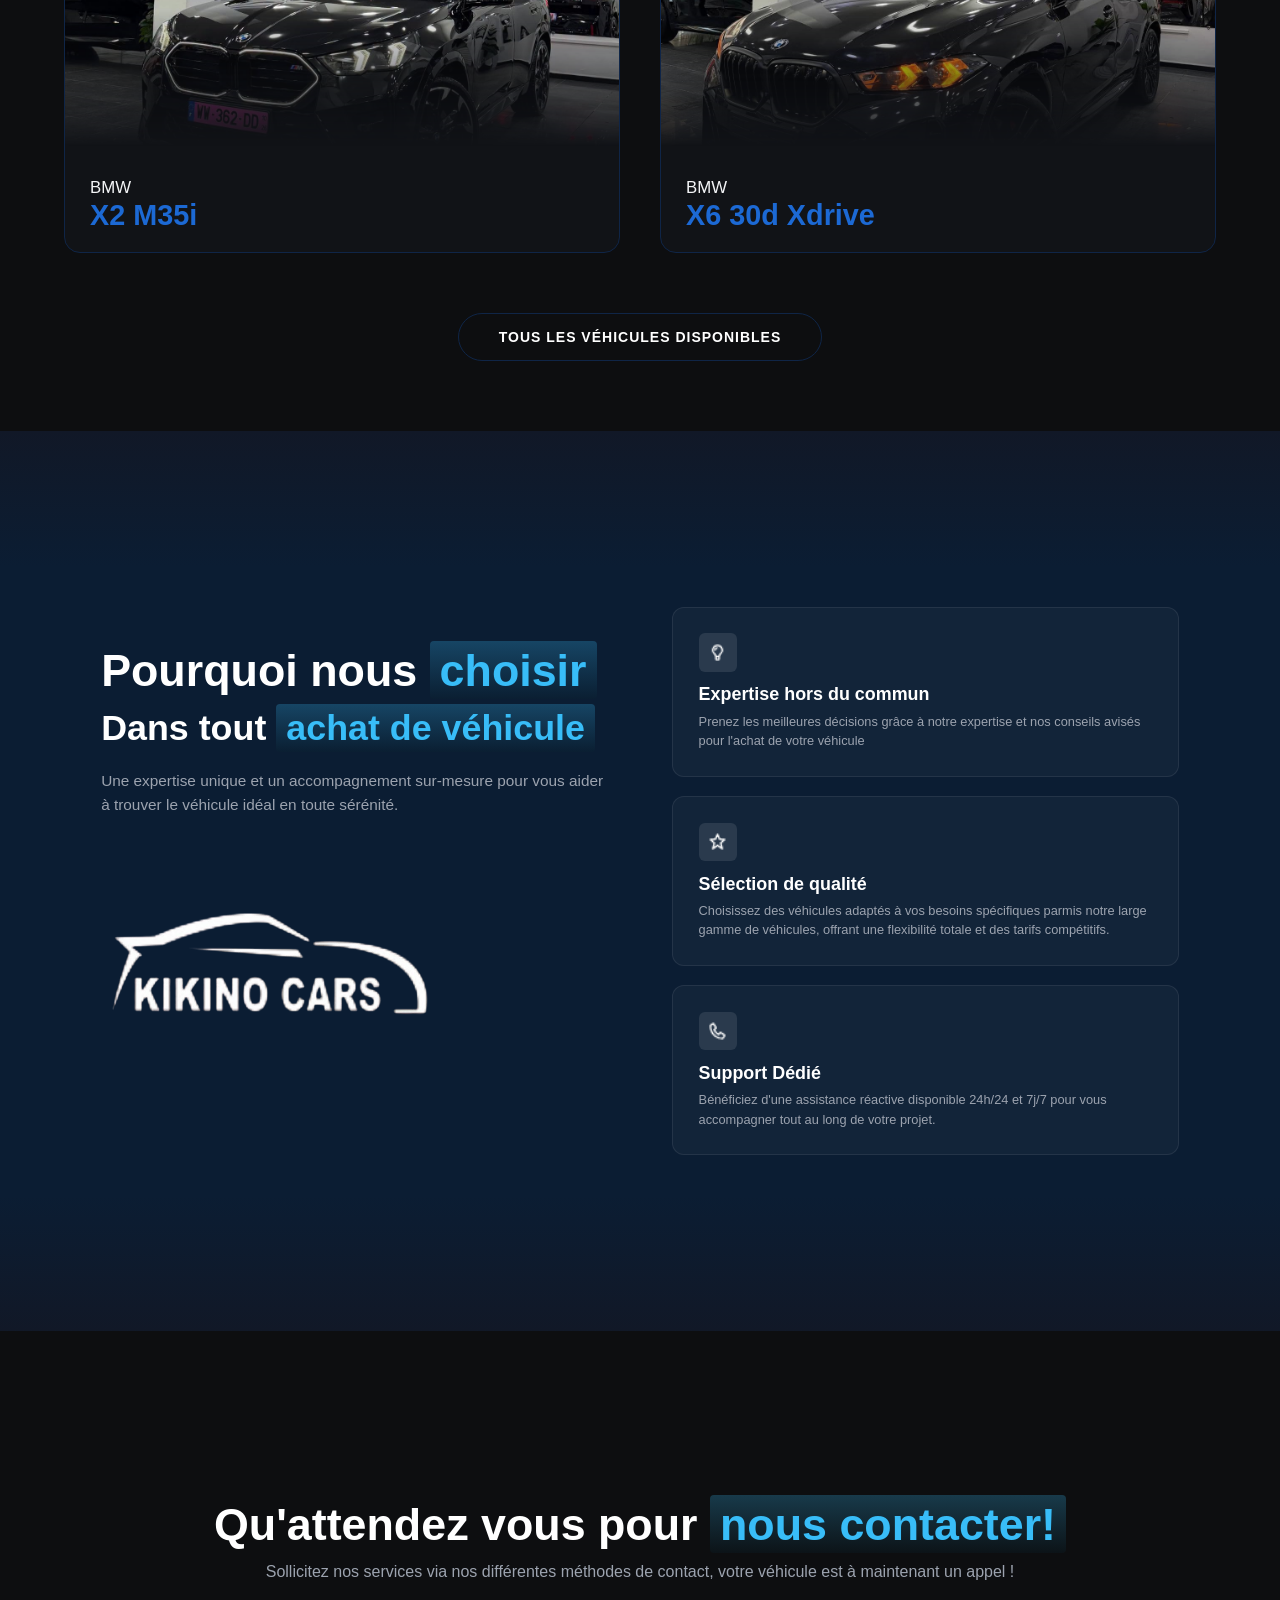
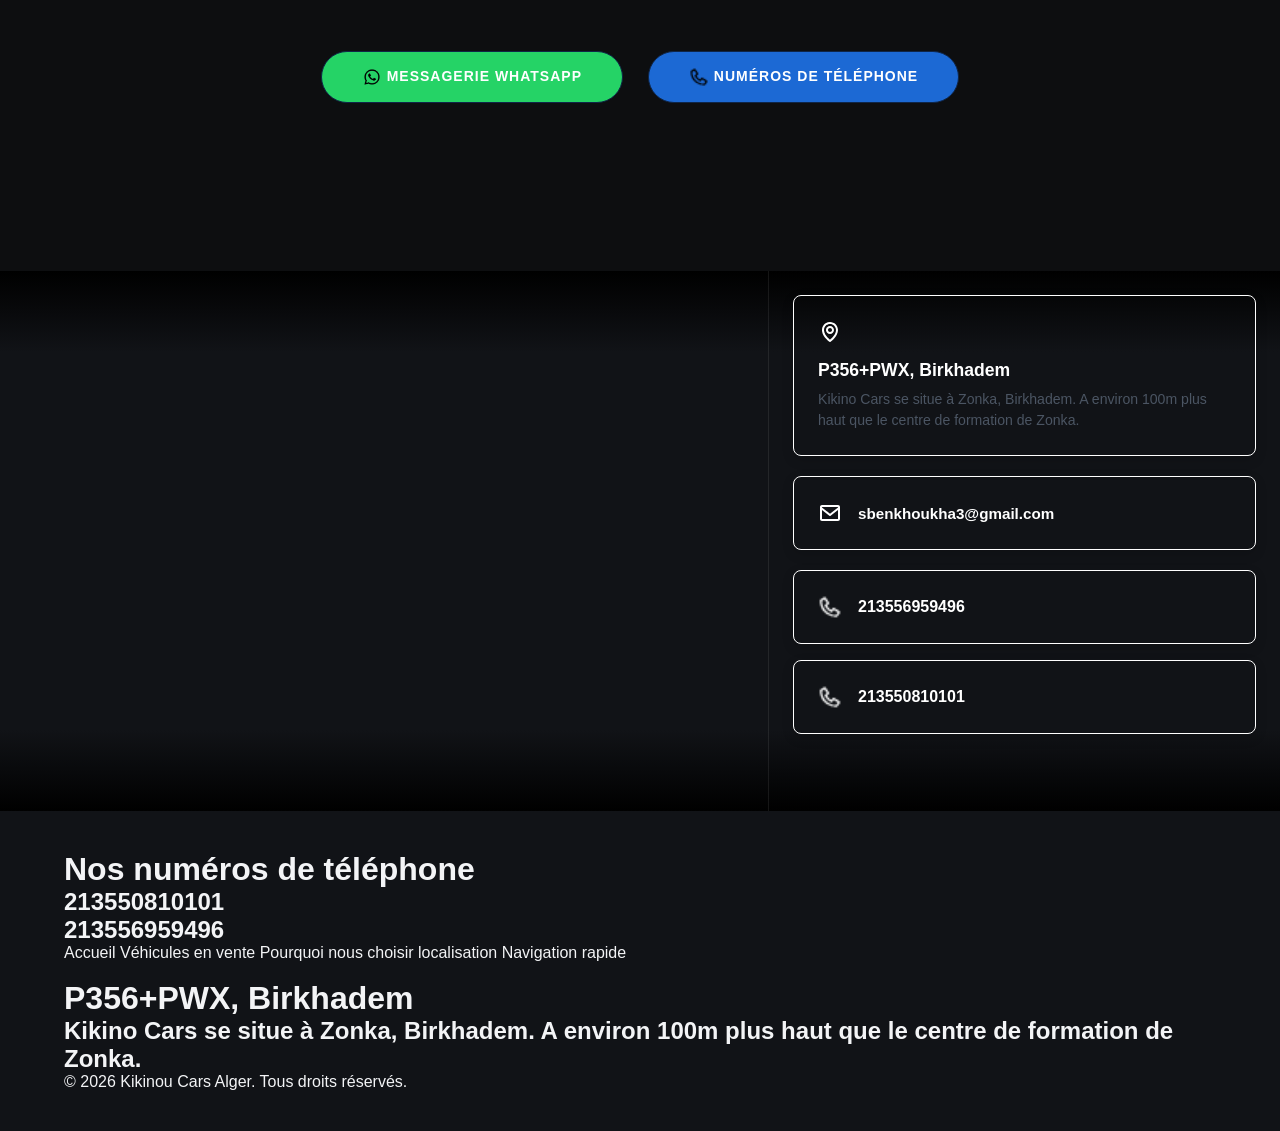
==== commit 2d932798: "encore" ====
--- a/landing/index.html
+++ b/landing/index.html
@@ -176,6 +176,16 @@
         <h2>213556959496</h2>
     </div>
 
+    <div class="fastNav">
+        <div class="accueilFooter">
+            <a href="">Accueil</a>
+            <a href="">Véhicules en vente</a>
+            <a href="">Pourquoi nous choisir</a>
+            <a href="">localisation</a>
+            <a href="">Navigation rapide</a>
+        </div>
+    </div>
+
     <div class="SM">
        <button><a href=""><img src="" alt=""></a></button>
        <button><a href=""><img src="" alt=""></a></button>
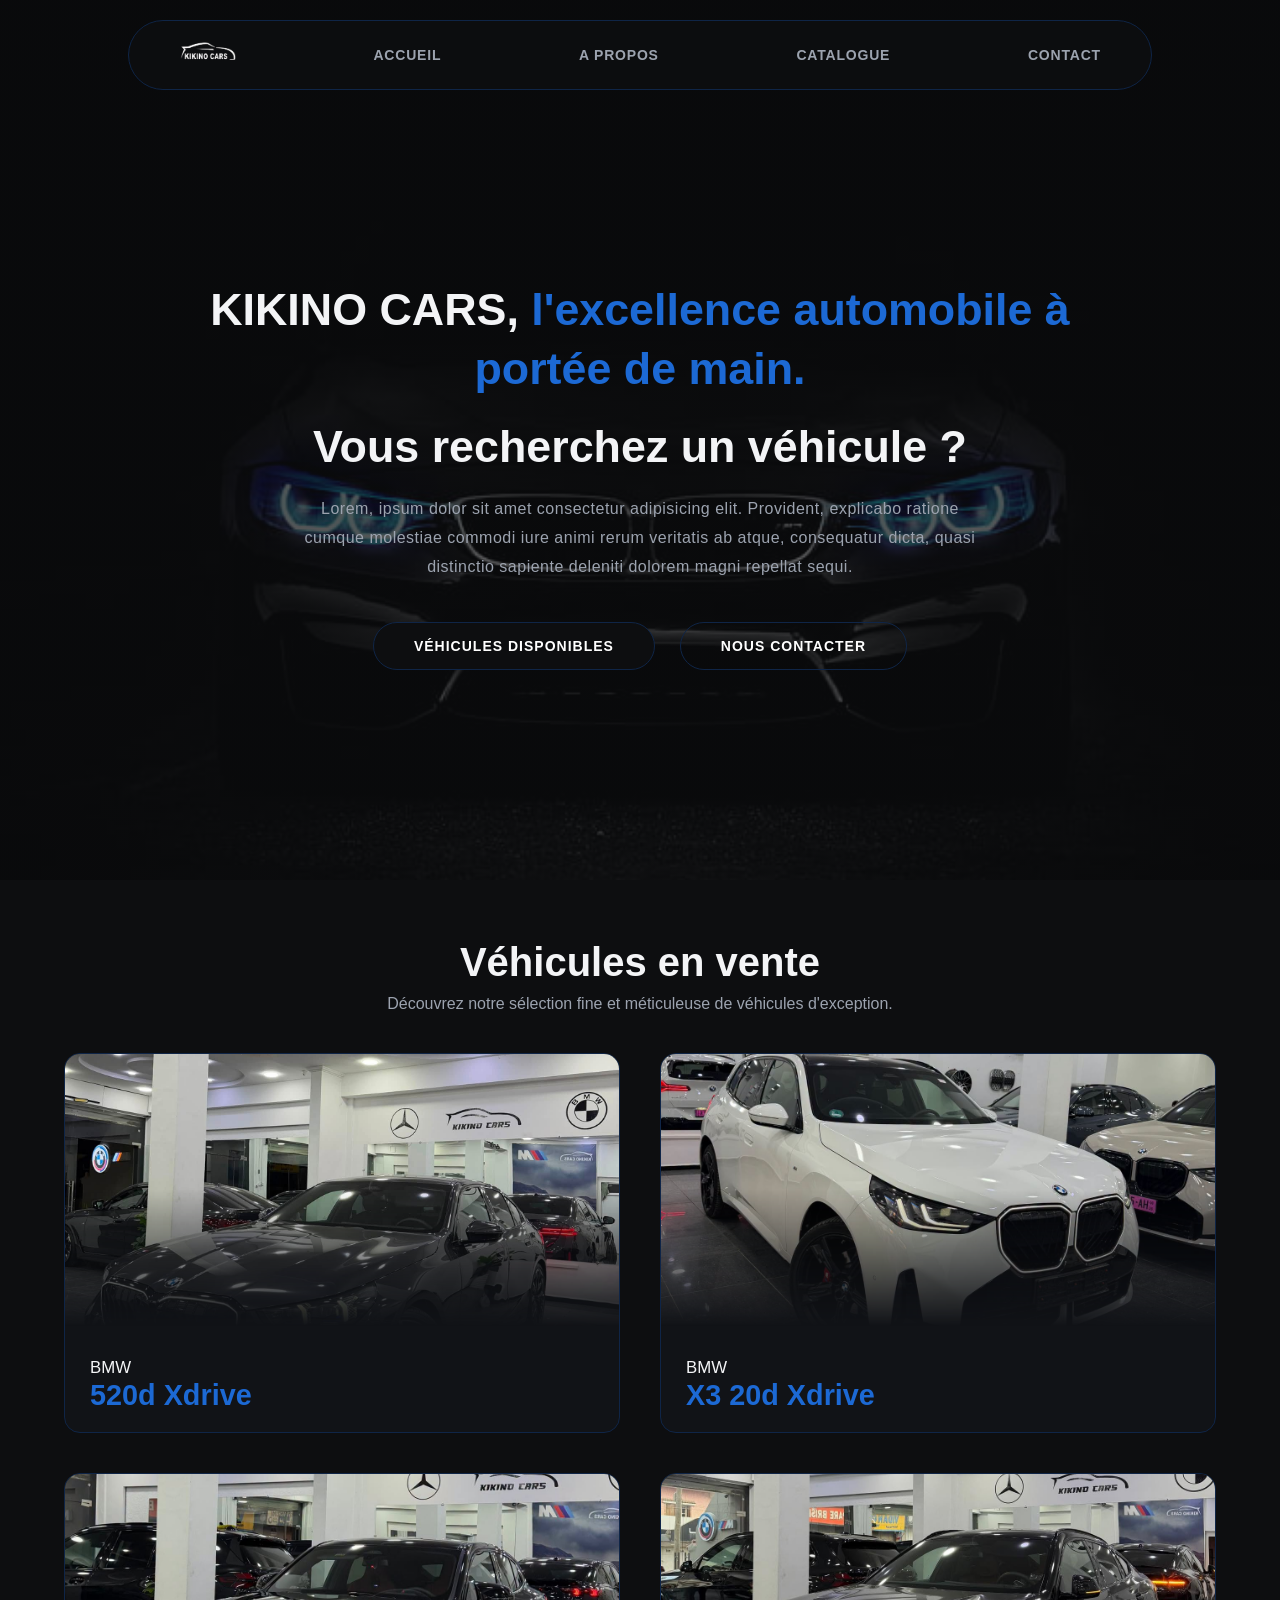
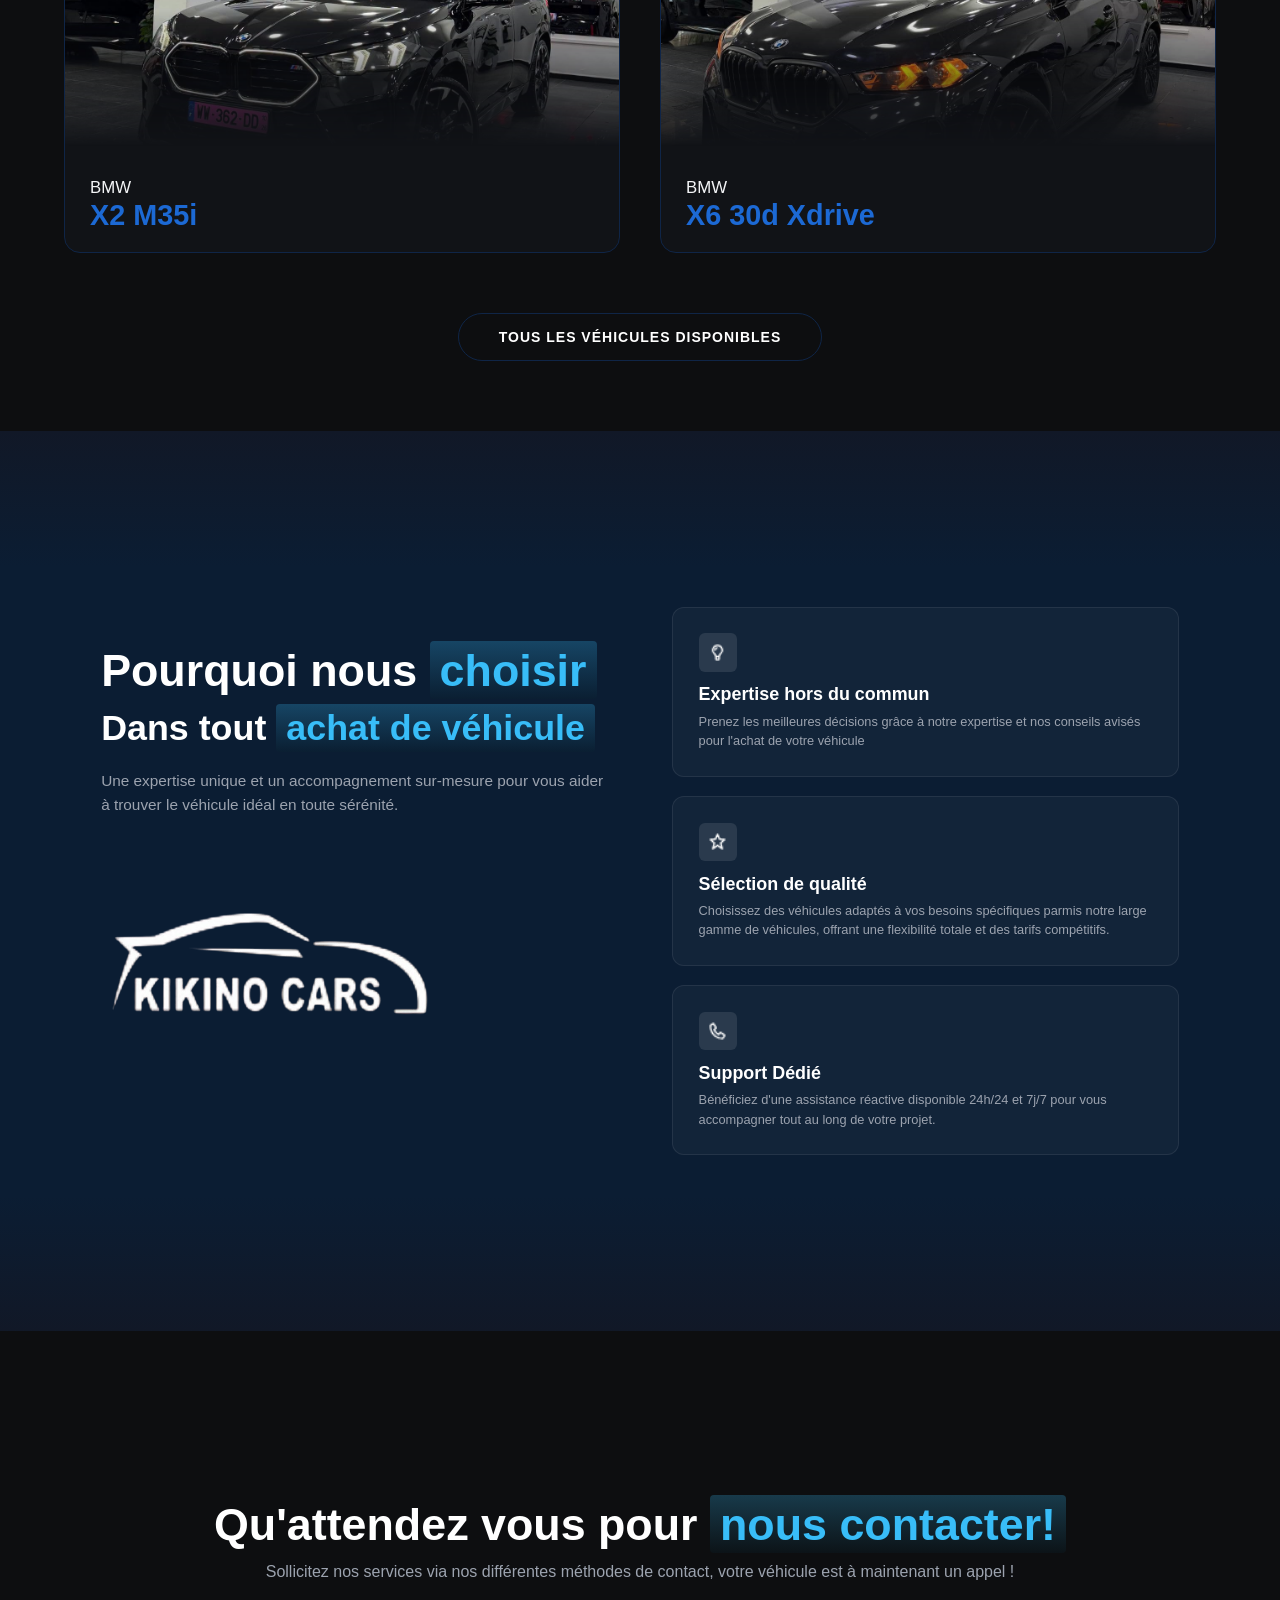
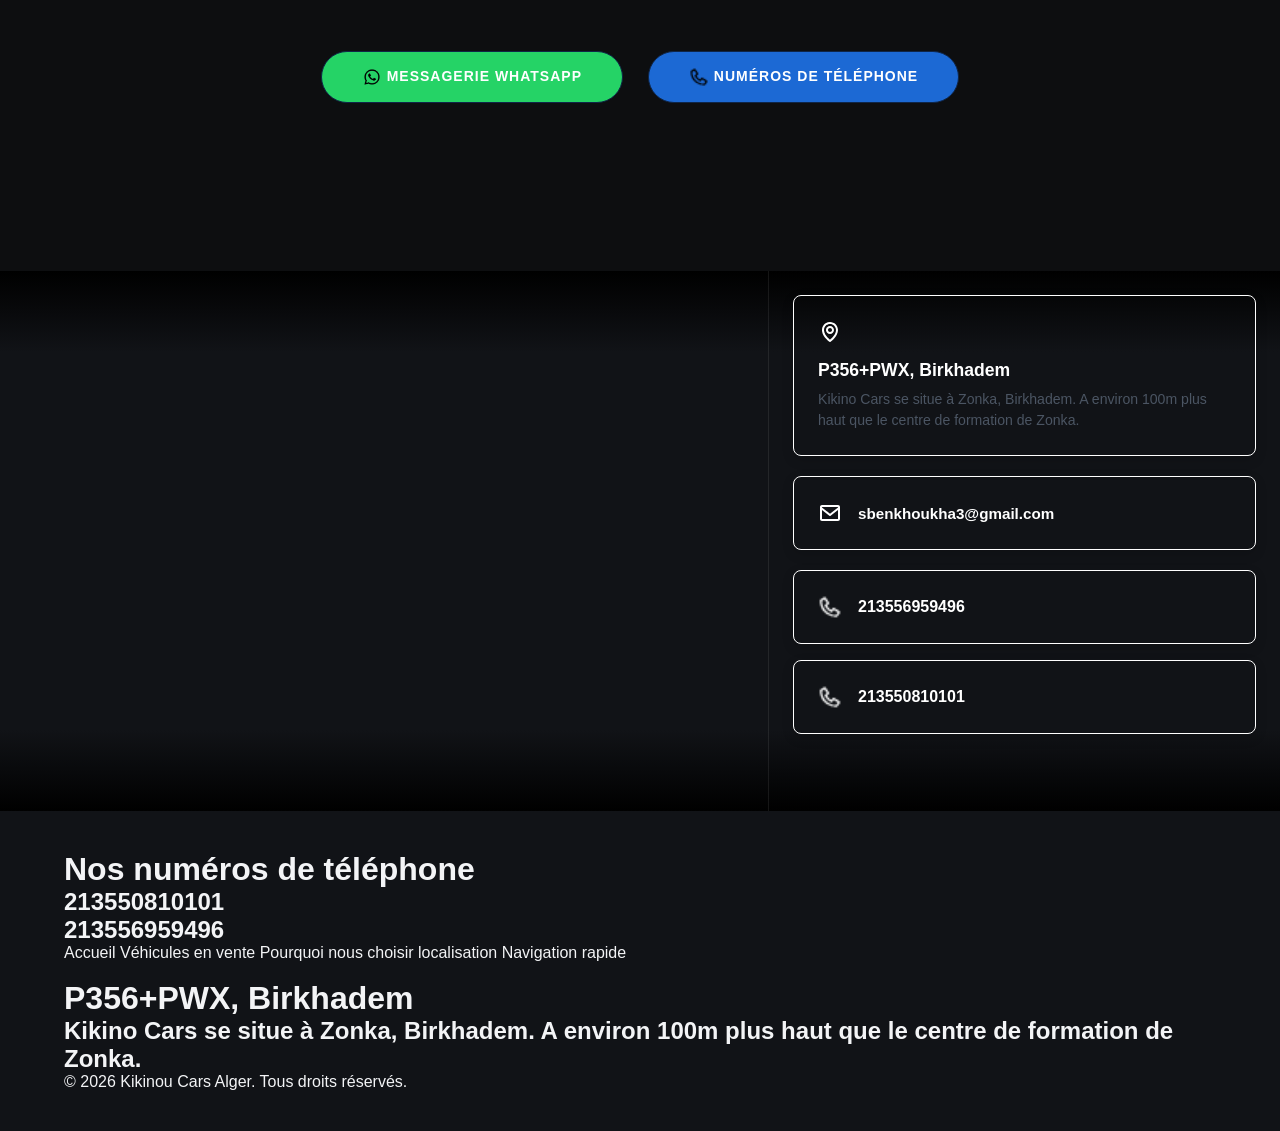
==== commit 7a3e7482: "." ====
--- a/landing/index.html
+++ b/landing/index.html
@@ -178,11 +178,11 @@
 
     <div class="fastNav">
         <div class="accueilFooter">
-            <a href="">Accueil</a>
-            <a href="">Véhicules en vente</a>
-            <a href="">Pourquoi nous choisir</a>
-            <a href="">localisation</a>
-            <a href="">Navigation rapide</a>
+            <a href="#QSN">Accueil</a>
+            <a href="#somecars">Véhicules en vente</a>
+            <a href="#PourquoiChoisir">Pourquoi nous choisir</a>
+            <a href="#location">localisation</a>
+            <a href="#footer">Navigation rapide</a>
         </div>
     </div>
 
--- a/landing/style.css
+++ b/landing/style.css
@@ -785,7 +785,3 @@
 }
 
 
-
-....
-
-
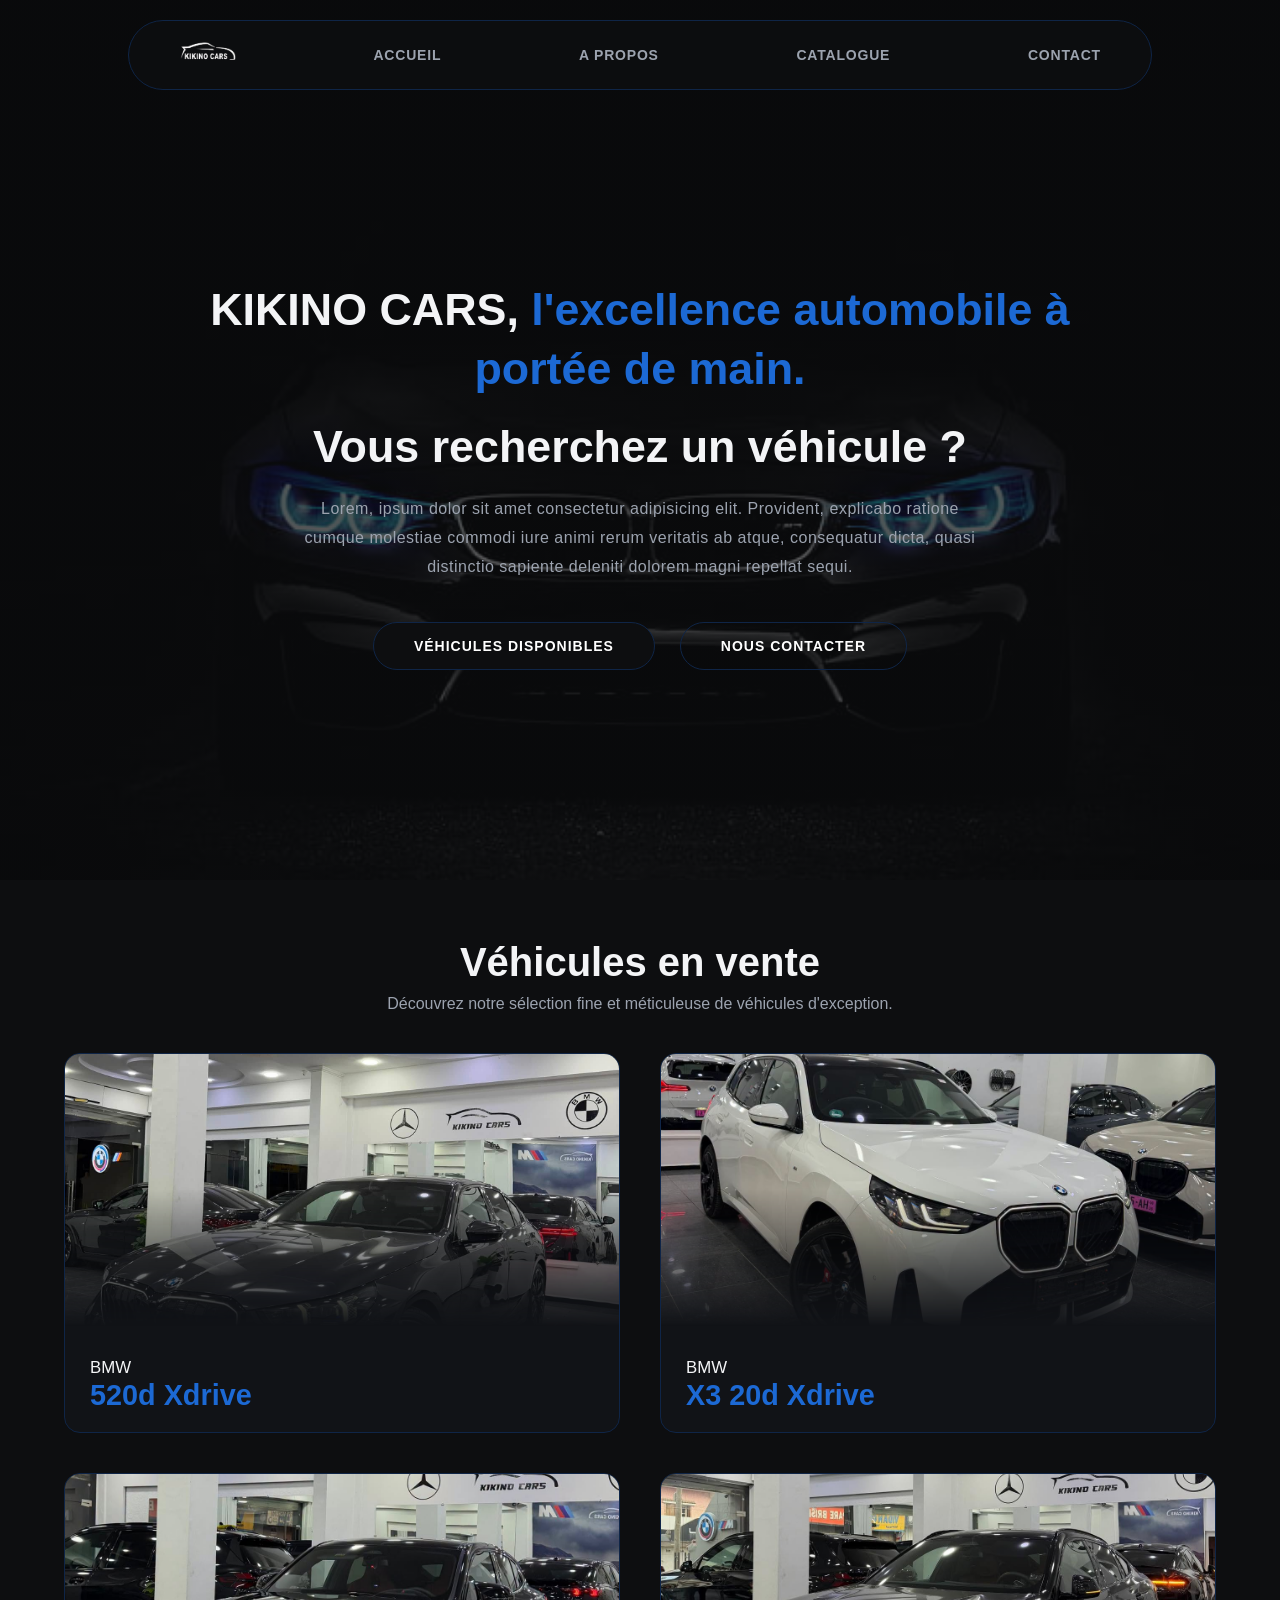
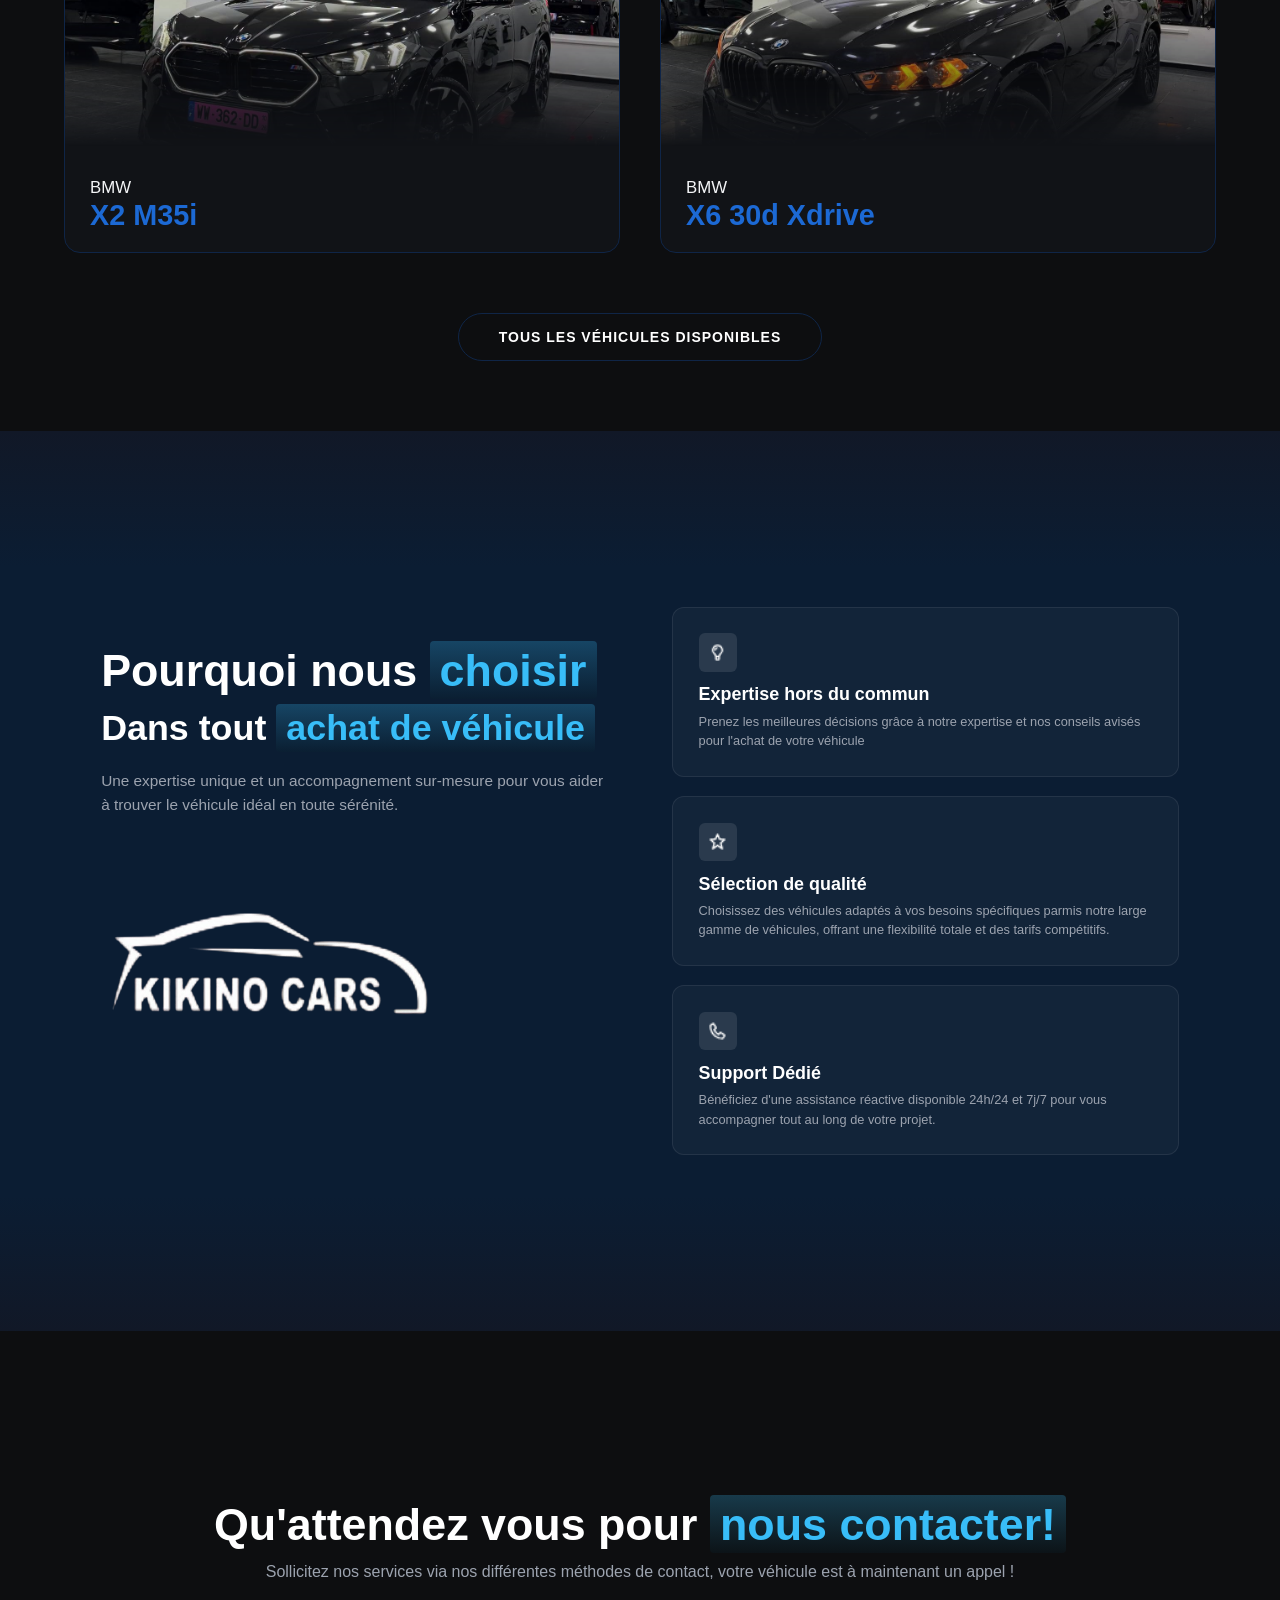
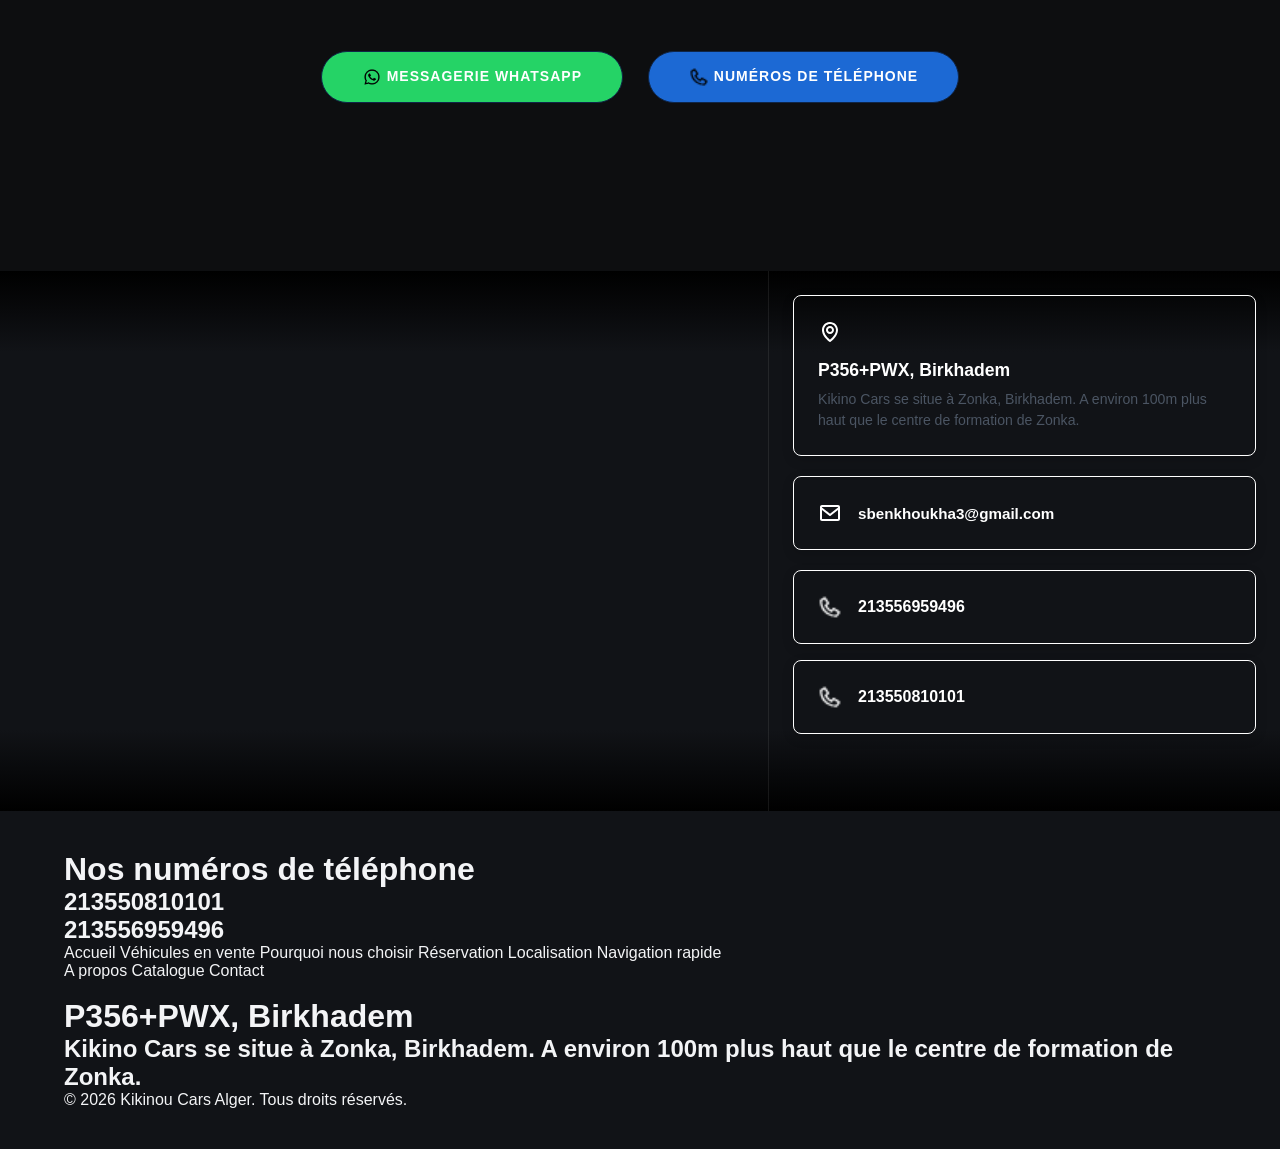
==== commit 5135961b: "foooter html done" ====
--- a/landing/index.html
+++ b/landing/index.html
@@ -181,8 +181,15 @@
             <a href="#QSN">Accueil</a>
             <a href="#somecars">Véhicules en vente</a>
             <a href="#PourquoiChoisir">Pourquoi nous choisir</a>
-            <a href="#location">localisation</a>
+            <a href="#reservation">Réservation</a>
+            <a href="#location">Localisation</a>
             <a href="#footer">Navigation rapide</a>
+        </div>
+
+        <div class="otherFooter">
+            <a href="../Apropos/Apropos.html">A propos</a>
+            <a href="../CarsPage/Cars.html">Catalogue</a>
+            <a href="../Contact_Localisation/contact.html">Contact</a>
         </div>
     </div>
 
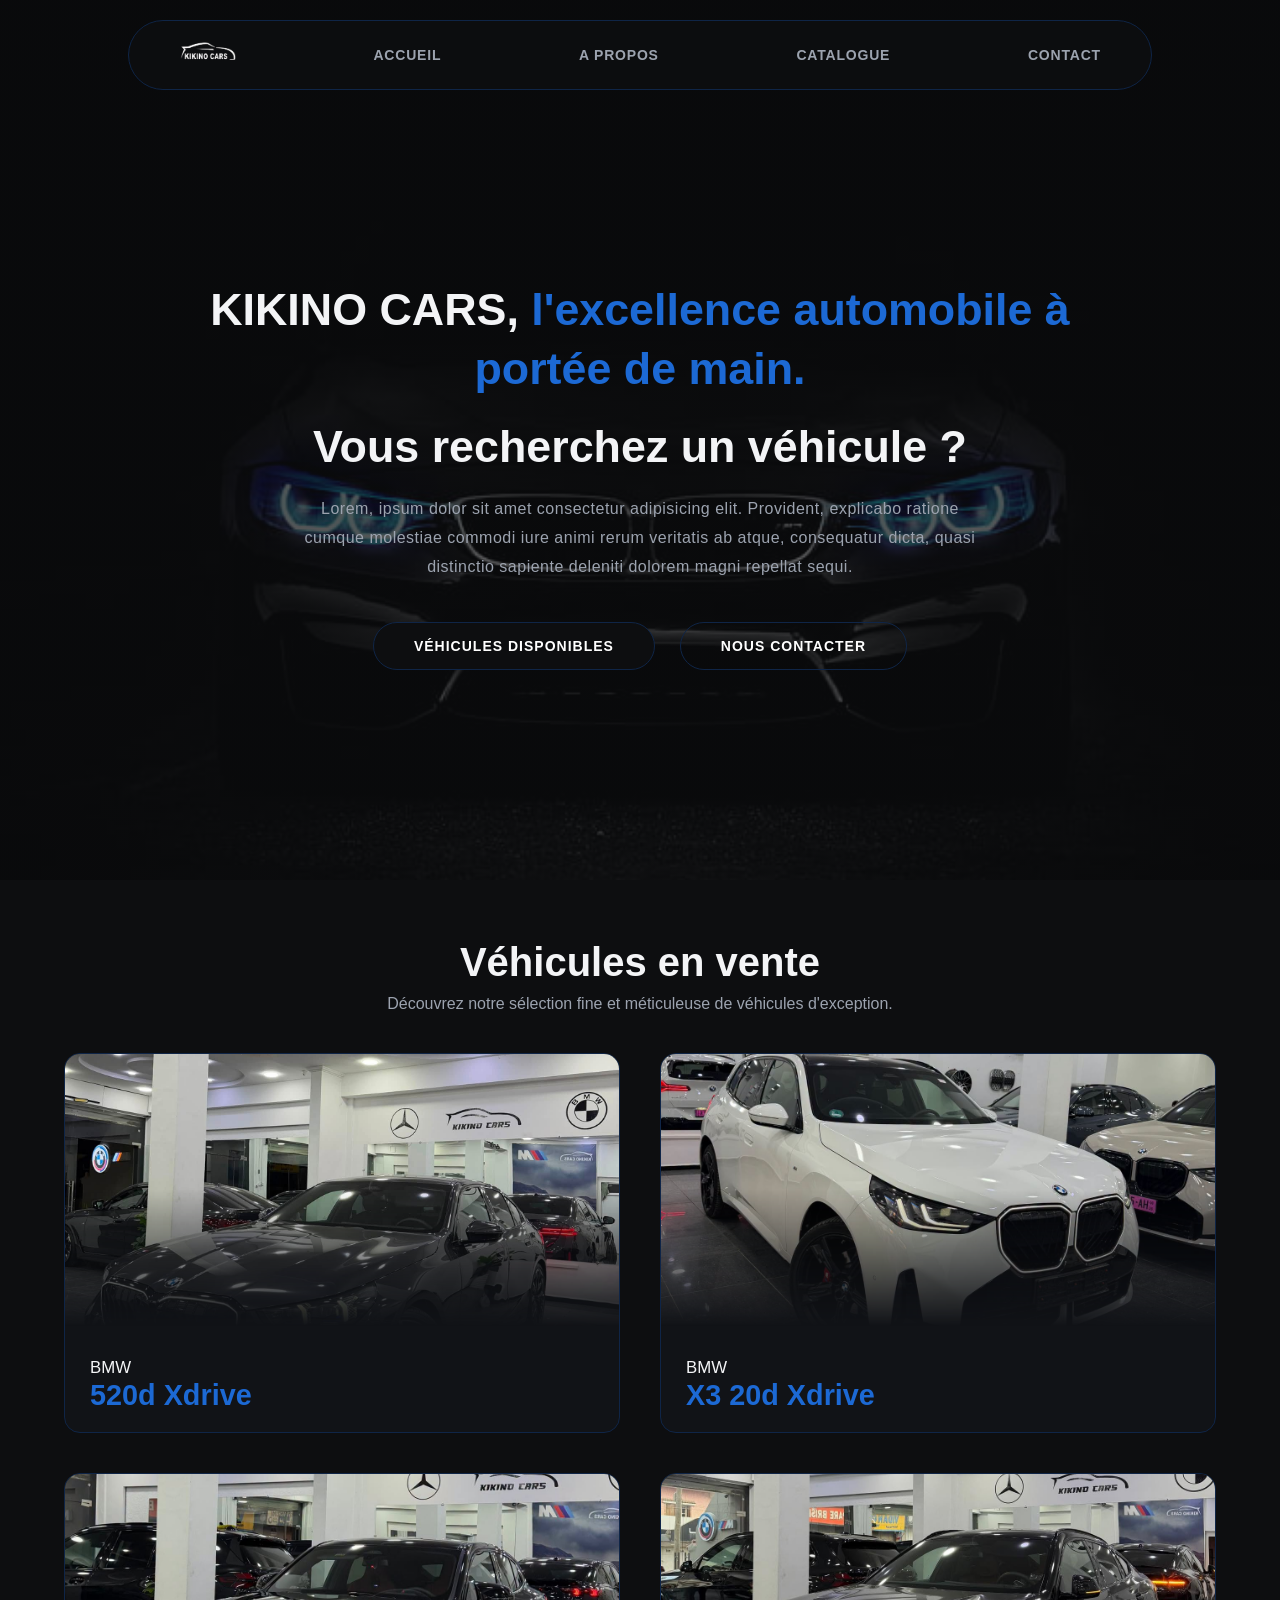
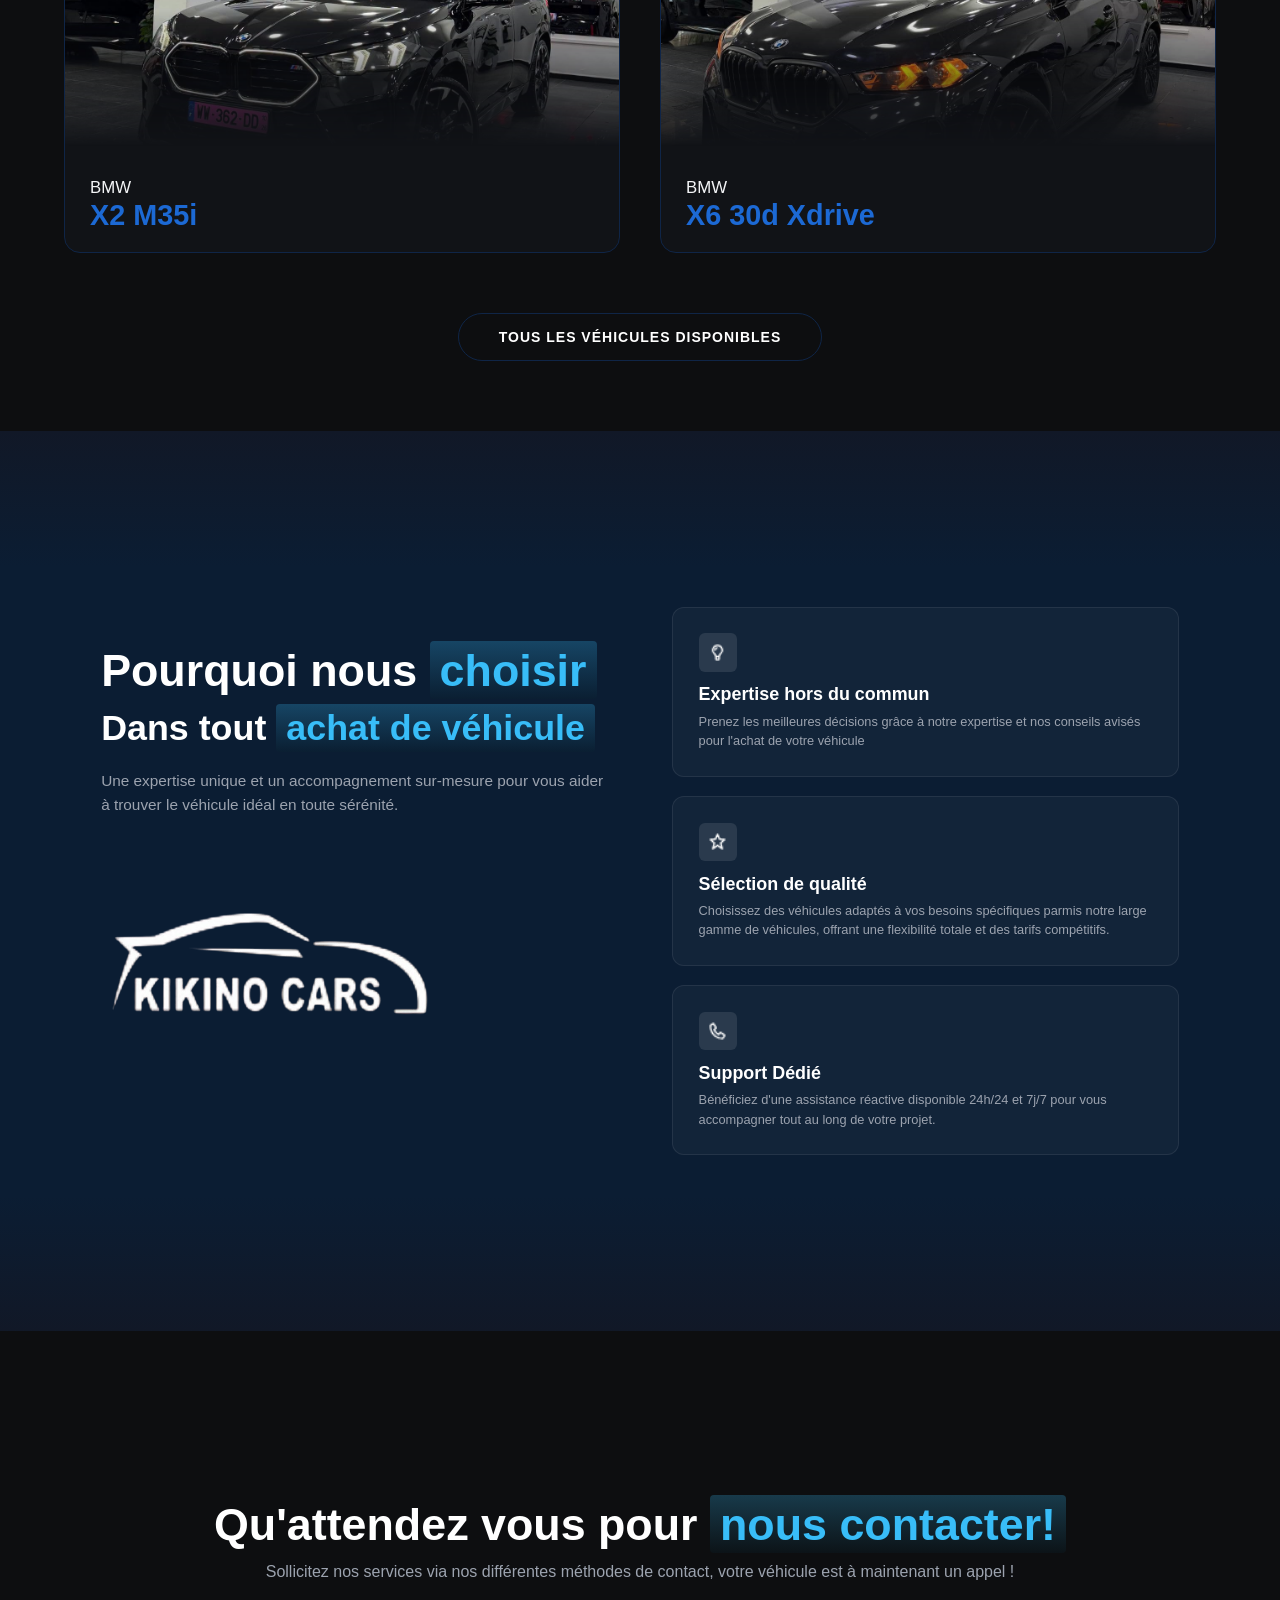
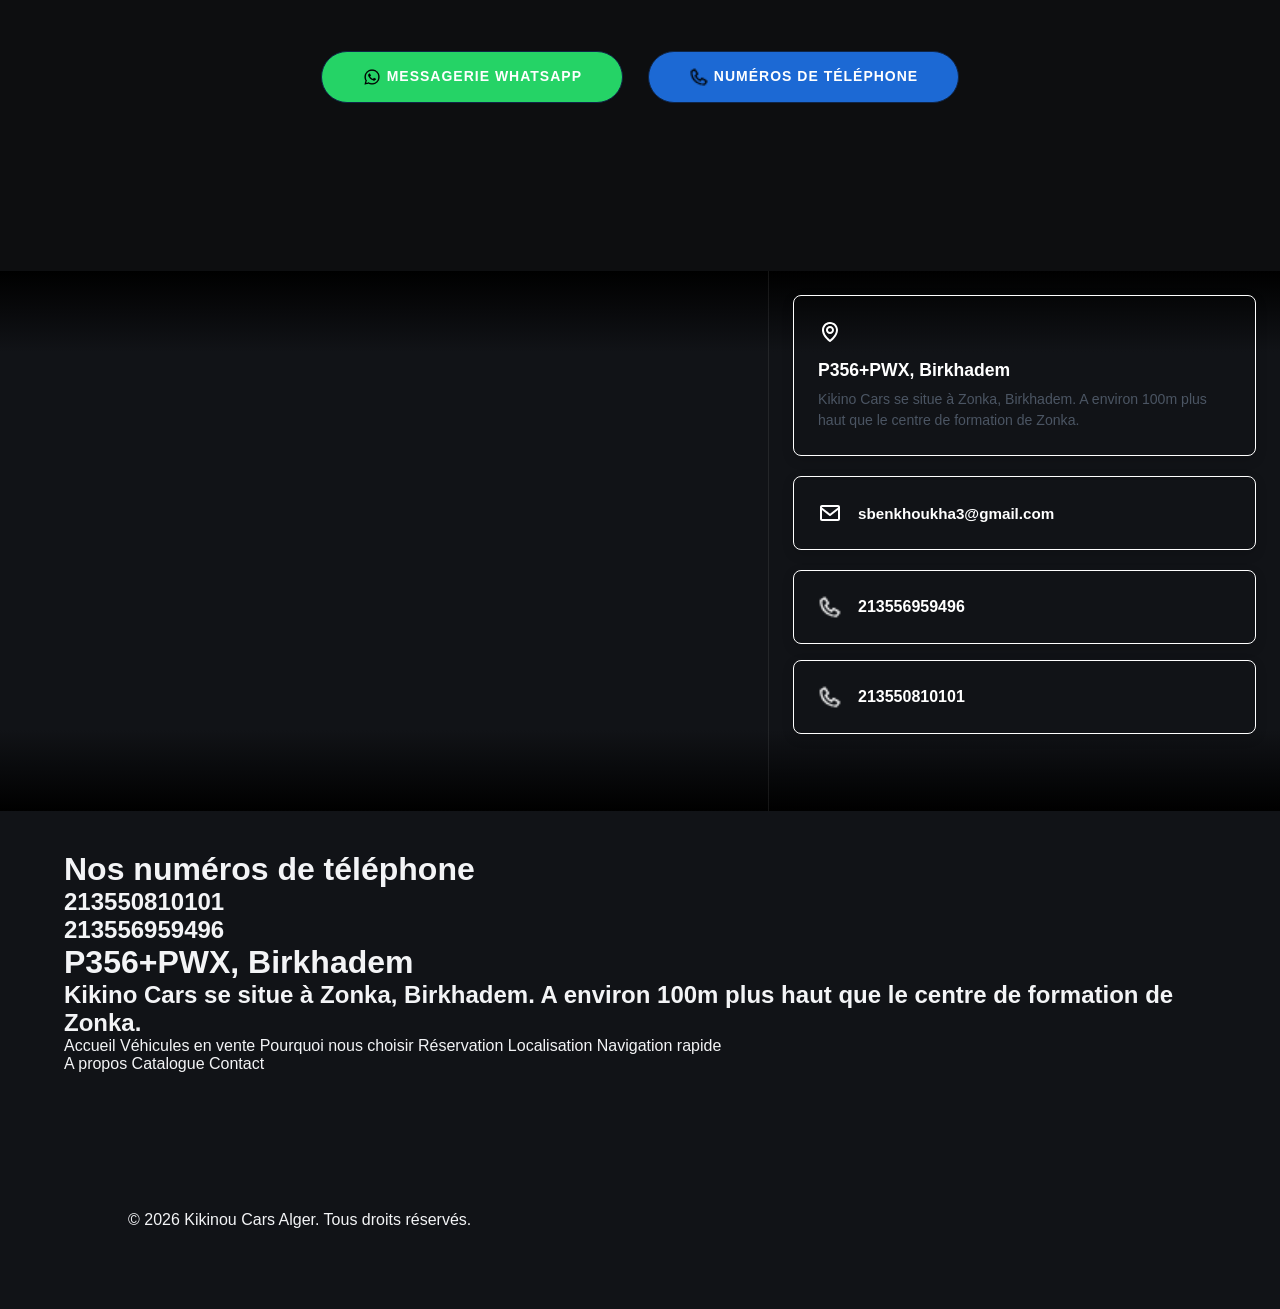
==== commit 36f33974: "structure correction" ====
--- a/landing/index.html
+++ b/landing/index.html
@@ -174,6 +174,14 @@
         <h1>Nos numéros de téléphone</h1>
         <h2>213550810101</h2>
         <h2>213556959496</h2>
+
+        
+    <div class="footer-localisation">
+        <h1>P356+PWX, Birkhadem</h1>
+        <h2>Kikino Cars se situe à Zonka, Birkhadem. A environ 100m plus haut que le centre de formation de Zonka.</h2>
+        
+    </div>
+
     </div>
 
     <div class="fastNav">
@@ -192,23 +200,19 @@
             <a href="../Contact_Localisation/contact.html">Contact</a>
         </div>
     </div>
-
+   </footer>
+
+   <div class="copyright">
     <div class="SM">
        <button><a href=""><img src="" alt=""></a></button>
        <button><a href=""><img src="" alt=""></a></button>
        <button><a href=""><img src="" alt=""></a></button>
     </div>
 
-    <div class="footer-localisation">
-        <h1>P356+PWX, Birkhadem</h1>
-        <h2>Kikino Cars se situe à Zonka, Birkhadem. A environ 100m plus haut que le centre de formation de Zonka.</h2>
-        
-    </div>
-
     <div class="copyright">
         <p class="footer-copyright">© 2026 Kikinou Cars Alger. Tous droits réservés.</p>
     </div>
-   </footer>
+   </div>
 
 </body>
 <script src="kikinou.js"></script>
--- a/landing/style.css
+++ b/landing/style.css
@@ -774,6 +774,11 @@
     padding: 40px 5vw;
 }
 
+.copyright{
+    background-color: #111317;
+    padding: 40px 5vw;
+}
+
 @media (max-width: 900px) {
     .carcard-grid {
         grid-template-columns: 1fr;
